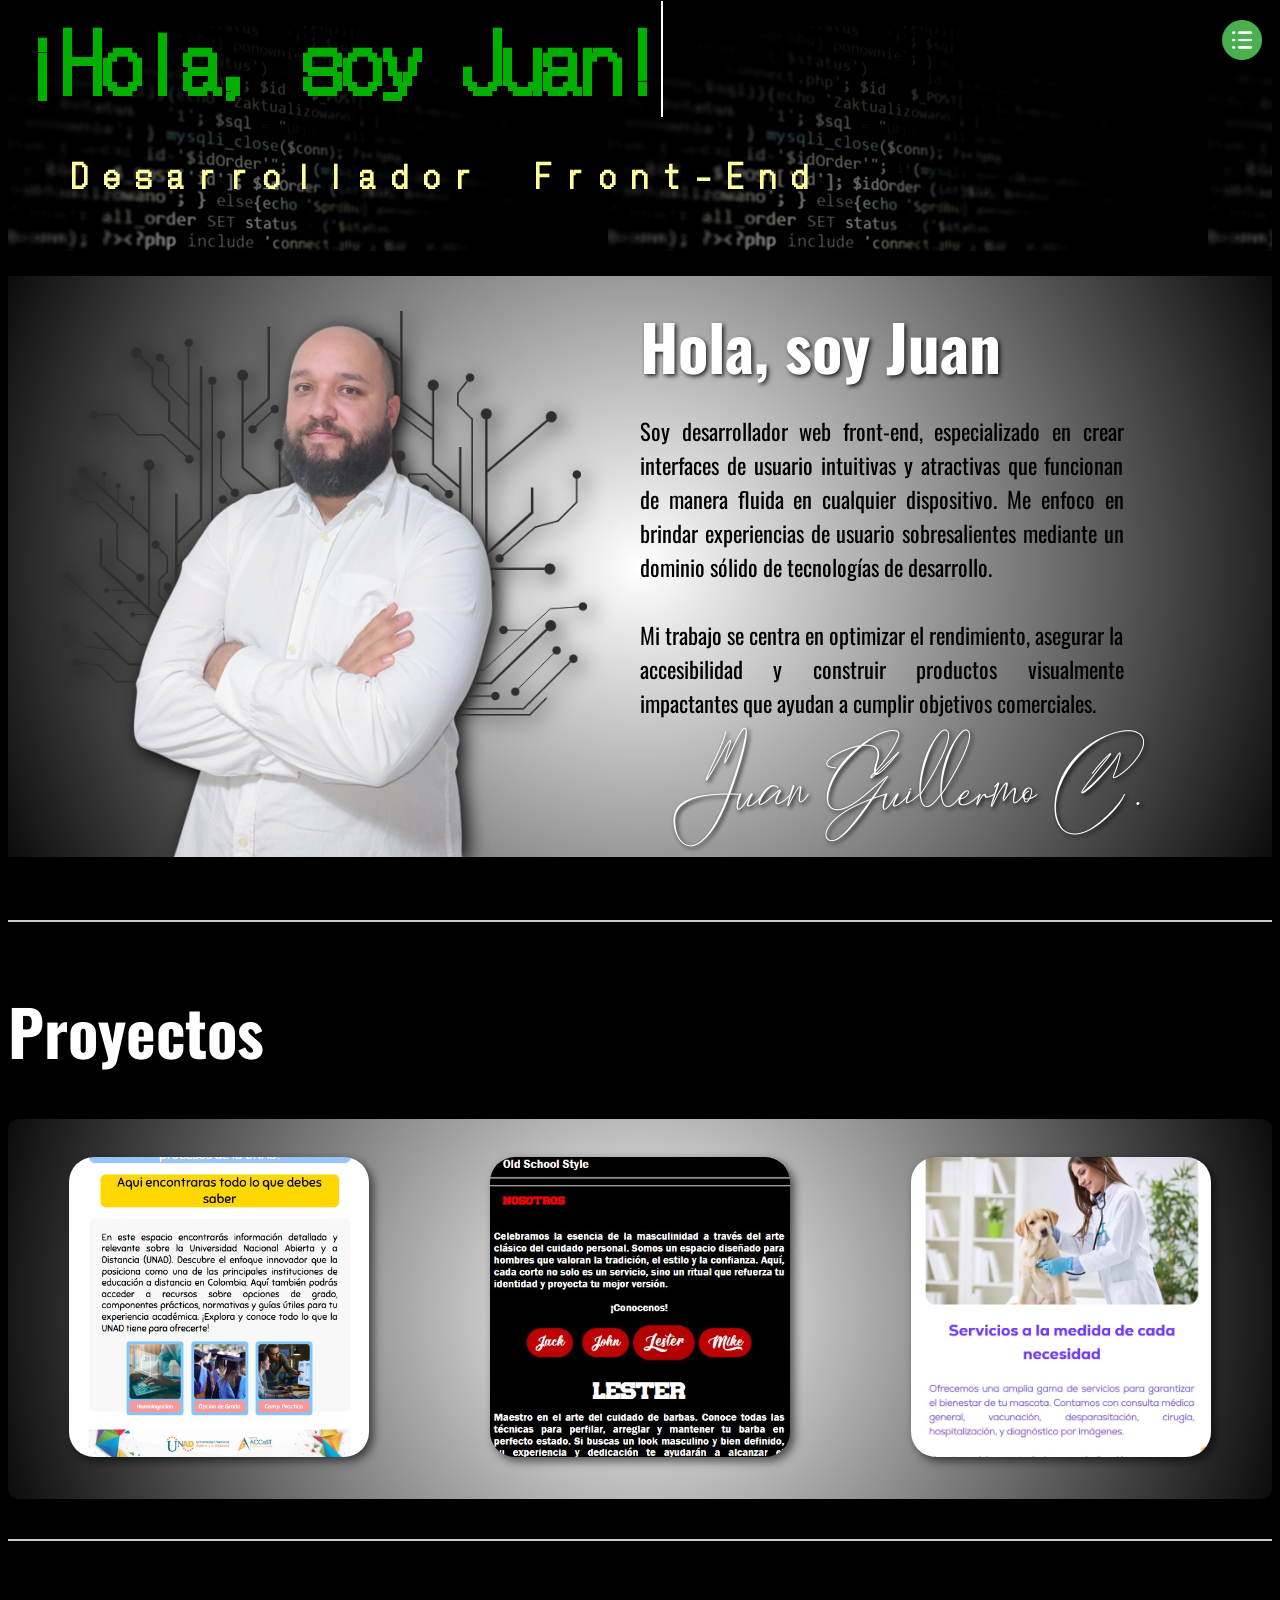
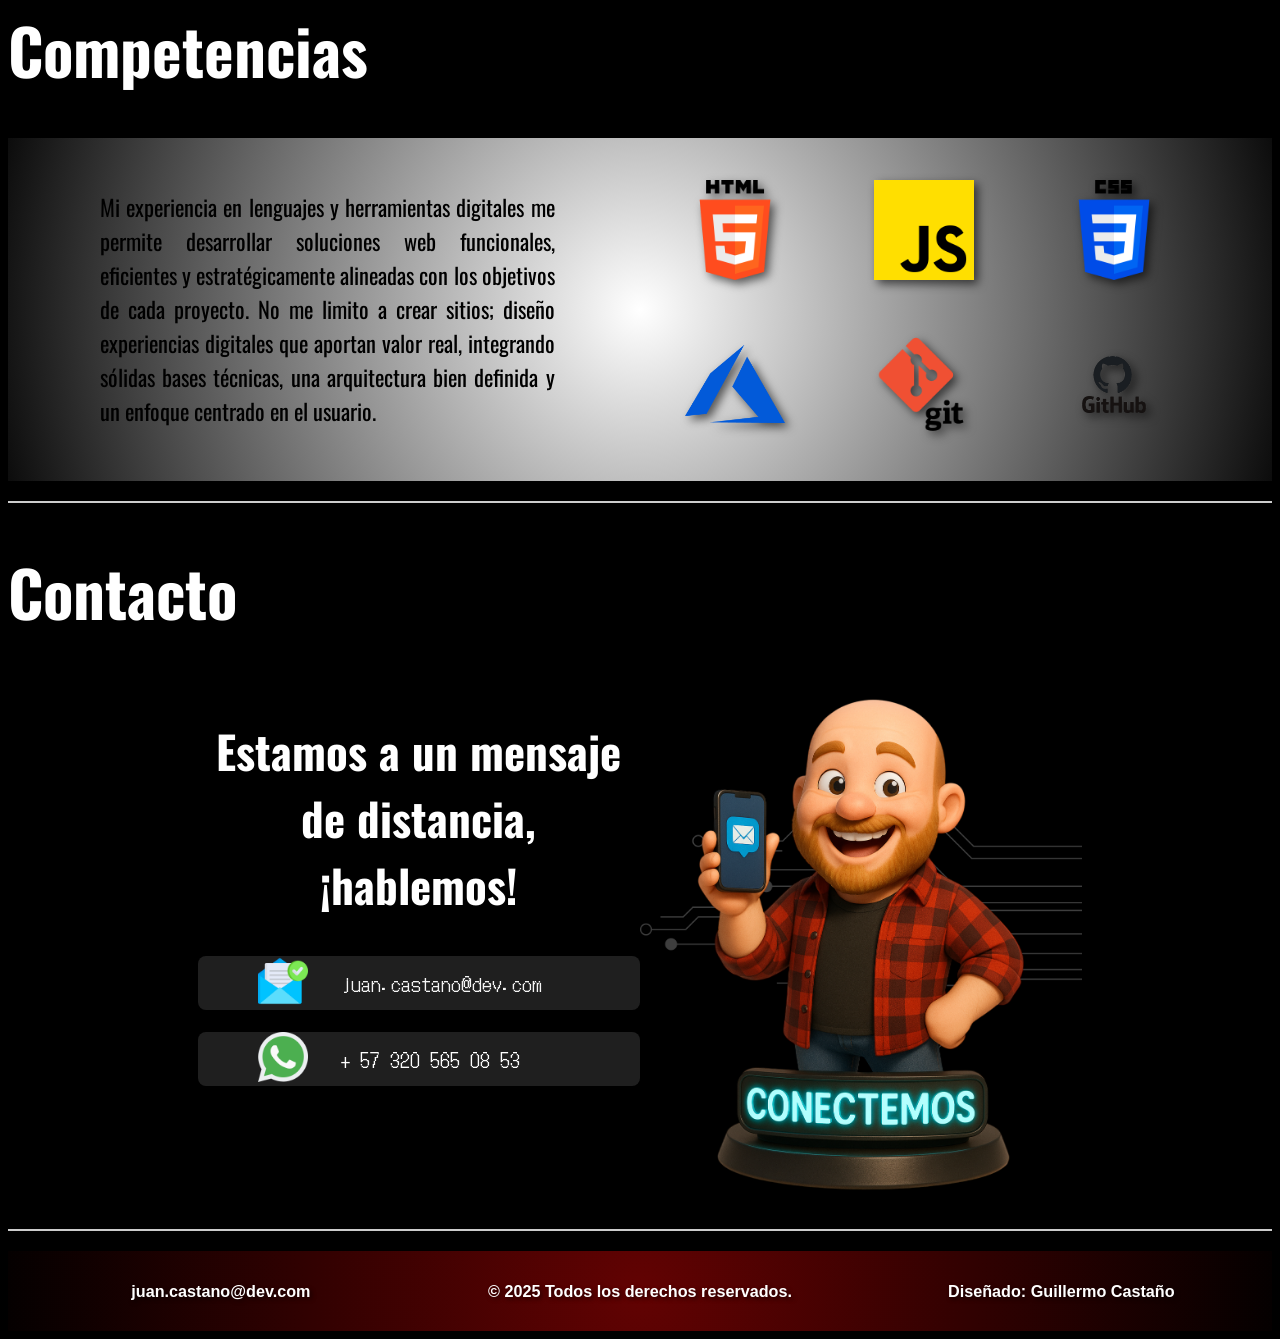
==== index.html @ ba8c8ae6 "actualizacion imagen persona actualizacion formato imagen persona. formato anterior PNG fotmato actu" ====
<!DOCTYPE html>
<html lang="en">

<head>
    <meta charset="UTF-8">
    <meta name="viewport" content="width=device-width, initial-scale=1.0">
    <title>Juan Guillermo Desarrollador Web</title>
    <link rel="stylesheet" href="estilos/style.css">
    
    <style>
        @import url('https://fonts.googleapis.com/css2?family=Capriola&family=DotGothic16&family=DynaPuff:wght@400..700&family=Lexend:wght@100..900&family=Red+Hat+Mono:ital,wght@0,300..700;1,300..700&family=Sniglet:wght@400;800&family=Viga&display=swap');
        </style>
</head>

<body>
    

    <div class="menu-container" id="menu-container" onclick="mostrarOpciones()">
        <button class="menu-button" >
            <div class="icono-boton"></div>
            <div class="titulo-boton">Menu</div>
        </button>

        <div id="opciones" class="opciones">
            <div class="opcion" onclick="movimiento('titulo2')">Inicio</div>
            <div class="opcion" onclick="movimiento('contenedor-proyectos')">Proyectos</div>
            <div class="opcion">+ Proyectos</div>
            <div class="opcion" onclick="movimiento('contenedor-iconos')">Habilidades</div>
            <div class="opcion" onclick="movimiento('figura-accion')">Contacto</div>
        </div>
      </div>
     
    
    <div class="contenedor-banner">
        <div class="contenedor-dynamic">
            <div class="text" id="dynamicText"></div>
        </div>
        <div class="cargo">D e s a r r o l l a d o r&nbsp;&nbsp;&nbsp;&nbsp;F r o n t - E n d</div>
        
    </div>
    

    <div class="contenedor__central">
        <img class="persona" src="assets/persona.webp" alt="">

        

        <div class="contenedor-texto">
            
            <div class="titulo2" id="titulo2">Hola, soy Juan</div>
            <p class="texto">
                Soy desarrollador web front-end, especializado en crear interfaces de usuario intuitivas y atractivas que funcionan de
                manera fluida en cualquier dispositivo. Me enfoco en brindar experiencias de usuario sobresalientes mediante un dominio
                sólido de tecnologías de desarrollo. 
                <br><br>
                Mi trabajo se centra en optimizar el rendimiento, asegurar la accesibilidad 
                y construir productos visualmente impactantes que ayudan a cumplir objetivos comerciales.
            </p>
    
            <div class="firma">
                Juan Guillermo C.
            </div>
        </div>
    </div>

    <hr id="linea-horizontal">


    <div class="contenedor3" id="contenedor3">

        <div class="contenedor-derecha">
            <h1 class="titulo" id="titulo3">Proyectos</h1>

            <div class="contenedor-proyectos" id="contenedor-proyectos">
                <div class="icono-proy">
                    
                    <a href="https://juancho0390.github.io/ServiciosUNAD/paginas/temario.html">
                        <img class="img-proy" src="assets/captura-UNAD.jpg" alt="">
                    </a>
                    
                </div>
        
                <div class="icono-proy">
                    
                    <a href="https://juancho0390.github.io/Barber-Shop/">
                        <img class="img-proy" src="assets/DeerBarber.jpg" alt="">
                    </a>
                    
                </div>

                <div class="icono-proy">
                    
                    <a href="https://juancho0390.github.io/Patitas_Felices/">
                        <img class="img-proy" src="assets/captura-Patitas Felices.jpg" alt="">
                    </a>
                    
                </div>
                
            </div>

        </div>

        <hr id="linea-horizontal">
    </div>


    <h1 class="titulo">Competencias</h1>
    <div class="contenedor-competencias">
        

        <div class="sub-competencias">
            <p class="texto" id="texto">
                Mi experiencia en lenguajes y herramientas digitales 
                me permite desarrollar soluciones web funcionales, eficientes 
                y estratégicamente alineadas con los objetivos de cada proyecto. 
                No me limito a crear sitios; diseño experiencias digitales que 
                aportan valor real, integrando sólidas bases técnicas, una arquitectura 
                bien definida y un enfoque centrado en el usuario.
            </p>

            <div class="contenedor-iconos" id="contenedor-iconos">
                <div class="icono"><img class="img-icon" src="assets/icons/html5.png" alt=""></div>
                <div class="icono"><img class="img-icon" src="assets/icons/js.png" alt=""></div>
                <div class="icono"><img class="img-icon" src="assets/icons/css.png" alt=""></div>
                <div class="icono"><img class="img-icon" src="assets/icons/azure.png" alt=""></div>
                <div class="icono"><img class="img-icon" src="assets/icons/git.png" alt=""></div>
                <div class="icono"><img class="img-icon" src="assets/icons/github.png" alt=""></div>
            </div>
            
        </div>



        

    </div>
    <hr id="linea-horizontal">


    <h1 class="titulo">Contacto</h1>
    <div class="contenedor-contacto">
        <div class="formulario">
            <h2>Estamos a un mensaje de distancia, ¡hablemos!</h2>
            <div class="sub-formulario">
                <div class="item">
                    <div class="info-icon">
                        <img class="icon" src="assets/icons/correo-electronico.png" alt="">
                    </div>
                    <div class="info" onclick="location.href='mailto:correo@ejemplo.com?subject=Estoy%20interesado&body=Hola,%20me%20gustaría%20saber%20más.'">juan.castano@dev.com</div>
                </div>

                <div class="item"><div class="info-icon">
                    <img class="icon" src="assets/icons/whatsapp.png" alt="">
                </div>
                <div class="info">
                    <a style="text-decoration: none; color: white;" onclick="abrirWhatsapp()">+ 57 320 565 08 53</a>
                </div>
            </div>

            </div>
        </div>
        <div class="figura-accion" id="figura-accion">
            <img class="figura" src="assets/action.png" alt="">
        </div>
        



        

    </div>

    <hr id="linea-horizontal">

    <footer class="footer">
        <div class="footer-izq">
            <img class="send-icon" src="assets/icons/paper-plane.png" alt=""> juan.castano@dev.com
        </div>
        <div>© 2025  Todos los derechos reservados.</div>
        <div><a style="text-decoration: none; color: white;" href="https://juancho0390.github.io/Juan-Guillermo-web-design/">Diseñado: Guillermo Castaño</a>
        </div>
        
    </footer>
    
</body>

<script src="js/script.js"></script>
</html>
---- estilos/style.css ----
body {
    background-color: #000000;
    margin-top: 2%;
  }

  html {
    font-size: 16px;
    -webkit-text-size-adjust: 100%;
    -ms-text-size-adjust: 100%;
    -moz-osx-font-smoothing: grayscale;
    -webkit-font-smoothing: antialiased;
  }
  


 
  
  @keyframes moveParticles {
    from { background-position: 0 0; }
    to { background-position: 50px 50px; }
  }


  .img-icon, .img-proy {
    filter: drop-shadow(4px 4px 5px rgba(0, 0, 0, 0.6));
}


  



/*Fuentes*/

@font-face {
    font-family: oswald;
    src: url("../Fonts/Oswald/Oswald-VariableFont_wght.ttf");
}


@font-face {
    font-family: signature;
    src: url("../Fonts/hantoria_signature/HantoriaSignature.otf");
}



.persona {
    filter: drop-shadow(5px 5px 10px rgba(0, 0, 0, 1));
    background-image: url("../assets/circuito.png");
    background-position: center;
    background-size: contain;
    background-repeat: no-repeat;
    padding-right: 10%;
    padding-left: 10%;
    max-width: 400px;
    
}

.contenedor-texto {
    margin-right: 10%;
}

.texto {
    font-size: 2.5vh;
    text-align: justify;
    margin-right: 15%;
    color: black;
    font-family: oswald;
}


.titulo2, h1 {
    color: rgb(255, 255, 255);
    font-weight: 800;
    font-size: 7vh;
    font-family: oswald;
    text-shadow: 2px 2px 4px rgba(0, 0, 0, 0.8);
}

.firma{
    font-family: signature, Arial, Verdana, Tahoma, sans-serif;
    color: rgb(255, 255, 255);
    font-size: 9vh;
    margin-left: 5%;
    text-shadow: 2px 2px 4px rgba(0, 0, 0, 1);
}


.contenedor-banner{
    display: grid;
    grid-template-rows: 1fr 1fr;
    

}

.contenedor__central {
    display: grid;
    grid-template-columns: 1fr 1fr;
    color: white;
    font-family: DotGothic16, 'Gill Sans', 'Gill Sans MT', Calibri, 'Trebuchet MS', sans-serif;
    place-items: center;
    background: radial-gradient(circle, #ffffff, #000000 105%);
    margin: 2% 0 5% 0;

    

    
    
    
}

.text {
    color:  #00af00;
    margin: -50px;
    font-family: DotGothic16, 'Gill Sans', 'Gill Sans MT', Calibri, 'Trebuchet MS', sans-serif;
    font-size: 5rem;
    font-weight: bolder;
    display: inline-block;
    border-right: 2px solid #fff;
    animation: blink 0.7s step-end infinite;
    
    
}

.cargo {
    color: rgb(255, 252, 157);
    font-size: 2.5vw;
    font-family: DotGothic16, 'Gill Sans', 'Gill Sans MT', Calibri, 'Trebuchet MS', sans-serif;
    font-weight: bold;
    height: 100px;


}

.fondo{
    width: 200px;
    height: 200px;
    z-index: 1;
    border-radius: 50%;
    position: absolute;
    bottom: 0;
    left: 0;
    overflow: hidden; 
}





.contenedor:hover{
    transform: scale(1.25);
}



.img-icon {
    width: 100px;
    height: 150px;
    object-fit: scale-down;
}

.img-proy {
    width: 300px;
    height: 300px;
    object-fit: cover;
    transition: 250ms ease-in-out;
    border-radius: 25px;
}

.img-proy:hover {
    transform: scale(1.1);
    cursor: pointer;
    box-shadow: 0px 4px 80px rgb(0, 0, 0);
    
}


.contenedor3 {
    display: grid;
    grid-template-rows: 1fr;
    gap: 20px;
    
}

.contenedor-competencias {
    background: radial-gradient(circle, #ffffff, #000000 105%);
    padding-left: 5%;
    padding-right: 5%;
}

.contenedor-proyectos  {
    display: grid;
    grid-template-columns: 1fr 1fr 1fr;
    align-items: center;
    text-align: center; 
    background: radial-gradient(circle, #ffffff, #000000 105%);
    border-radius: 10px;
    height: auto;
    padding: 3% 0 3% 0;

}

.contenedor-contacto {
    display: grid;
    grid-template-columns: 1fr 1fr;
    padding-left: 15%;
    padding-right: 15%;
}

.figura {
    max-width: 350px;
}

h2 {
    color: rgb(255, 255, 255);
    font-weight: 800;
    font-size: 5vh;
    font-family: oswald;
    text-shadow: 2px 2px 4px rgba(0, 0, 0, 0.8);
}

.info-icon {
    text-align: right;
}



.item {
    display: grid;
    grid-template-columns: 1fr 3fr;
    margin-top: 5%;
    margin-bottom: 5%;
    color: #fff;
    background: linear-gradient(to right, #fd0000a9 50%, #1f1f1f 50%);
    background-size: 200% 100%;
    background-position: right bottom;
    border: none;
    cursor: pointer;
    transition: all 0.4s ease;
    border-radius: 8px;
  }
  
  .item:hover {
    background-position: left bottom;
    color: #fff;
}

.formulario {
    text-align: center;
    justify-content: center;
}



.icon{
    width: 50px;
    height: 50px;
}

.info{
    color: whitesmoke;
    align-content: center;
    text-align: left;
    margin-left: 10%;
    font-family: DotGothic16, 'Gill Sans', 'Gill Sans MT', Calibri, 'Trebuchet MS', sans-serif;
    font-size: 1.5vw;

}

.figura-accion {
    text-align: center;
    background-image: url("/assets/circuito2.png");
    background-position: center;
    background-size: contain;
    background-repeat: no-repeat;
}

#texto{
    justify-content: center;
    text-align: justify;
    align-items: center;
    align-content: center;
    margin-left: 5%;
}

.contenedor-iconos {
    display: grid;
    grid-template-columns: 1fr 1fr 1fr;
    align-items: center;
    text-align: center; 
    /*background: radial-gradient(circle, #ffffff, #000000 105%);*/
    border-radius: 10px;
    height: auto;
    padding: 3% 0 3% 0;

}

.contenedor-banner{
    background: linear-gradient(rgba(0, 0, 0, 0.9), rgba(0, 0, 0, 0.5)), url('../assets/banner-programacion.jpg');
    background-blend-mode:darken;
    padding:  2% 0 0 5%;
}

#linea-horizontal{
    border: none;
    height: 2px;
    background-color: #ccc;
    margin: 20px 0;
}

.footer {
    width: 100%;
    background: radial-gradient(circle, #620202, #000000 105%);
    height: 80px;
    color: white;
    mix-blend-mode: difference;
    text-shadow: 2px 2px 4px rgba(0,0,0,0.6);
    bottom: 0;
    left: 0;
    display: grid;
    grid-template-columns: 1fr 1fr 1fr;
    place-items: center;
    font-size: 1.8vh;
    font-family:'Lucida Sans', 'Lucida Sans Regular', 'Lucida Grande', 'Lucida Sans Unicode', Geneva, Verdana, sans-serif;
    font-weight: bold;
    text-align: center;
}








/*SECCION PARA MENU FLOTANTE */

 /* Contenedor del menú */
 .menu-container {
    width: 40px;
    position: fixed;
    top: 20px;
    right: 20px;
    z-index: 1000;
    transition: 300ms ease-in-out;
    cursor: pointer;
    
  }

  .menu-container:hover{
    width: 140px;
    height: auto;
    border-radius: 15px;
    background-color: #3fb54c;
  }

  /* Botón del menú */
  .menu-button {
    display: grid;
    grid-template-columns: 1fr 1fr;
    place-items: center;
    padding: 0 5% 0 5%;
    border: none;
    border-radius: 50%;
    cursor: pointer;
    width: 40px;
    height: auto;
    background: none;
    transition: 300ms ease-in-out;
  }

  .opcion{
    display: none;
    background-color: #3fb54c;
    padding: 10%;
    cursor: pointer;
    color: white;
    font-family:'Lucida Sans', 'Lucida Sans Regular', 'Lucida Grande', 'Lucida Sans Unicode', Geneva, Verdana, sans-serif;
    transition: 200ms ease-in-out;
    border-radius: 15px;
  }

  .opcion:hover{
    background-color: #ffffff;
    color: #000000;
    
  }


  .menu-container:hover .titulo-boton{
    opacity: 1;
    visibility: visible;
    transition: opacity 0.5s ease 100ms, visibility 0s linear 0s;
  }

  .menu-container:hover .opcion{
    display: block;
  }

  .icono-boton{
     background-image: url("../assets/icons/menu-principal.png");
     background-position: center;
     background-size: contain;
     background-repeat: no-repeat;
     width: 40px;
     height: 40px;
     border: none;
  }

  .titulo-boton{
    opacity: 0;
    visibility: hidden;
    transition: 300ms;
    color: white;
    font-size: large;
    font-family:'Lucida Sans', 'Lucida Sans Regular', 'Lucida Grande', 'Lucida Sans Unicode', Geneva, Verdana, sans-serif;
    margin-right: 25%;
    margin-left: 50%;
  }

  .opciones {
    display: none;
    margin-top: 10px;
    padding: 10px;
    background-color: #3fb54c;
    border-radius: 8px;
  }


  .opciones.show {
    display: block;
  }

  .sub-competencias{
    display: grid;
    grid-template-columns: 1fr 1fr; 
}



/*SECCION PARA MEDIAS QUERIES*/

@media (max-width: 768px){
    .contenedor__central {
        display: flex;
        flex-direction: column;
        justify-items: center;
        margin: 0;
        

    }

    .text {
        font-size: 6vw;
        text-align: center;
    }

    .cargo {
        text-align: center;
    }

    .contenedor2 {
        display: flex;
        width: auto;
        text-align: center;
        justify-content: center;
        justify-items: center;
        align-items: center;
        align-content: center;
    }

    .contenedor3 {
        display: flex;
        flex-direction: column;
    }

    

    .contenedor-derecha {
        height: auto;
    }

    .contenedor-iconos {
        height: auto;
        /* background: linear-gradient(-45deg, #ff0008, #4dff0063); */
        box-shadow: 5px 5px 15px rgba(255, 255, 255, 0.8);
    }

    .contenedor-proyectos {
        height: 100%;
        padding: 5%;
        /* background: linear-gradient(45deg, #000000, #40ff00); */
        box-shadow: 5px 5px 15px rgba(255, 255, 255, 0.8);
    }

    body {
        margin: 10% 0 10% 0;
    }

    .contenedor-dynamic {
        align-items: center;
        align-content: center;
        justify-content: center;
        justify-items: center;
        text-align: center;
    }

    .texto {
        font-size: 2.5vw;
    }
}













.temblor {
    animation: shake 0.5s;
  }

  @keyframes shake {
    0%      { transform: rotate(15deg) }
    25%     { transform: rotate(-15deg); }
    50%     { transform: rotate(15deg) }
    75%     { transform: rotate(-15deg); }
    100%    { transform: rotate(15deg) }
  }

 /* @keyframes shake {
    0% { transform: translate(0px, 0px); }
    25% { transform: translate(2px, 0px); }
    50% { transform: translate(-2px, 0px); }
    75% { transform: translate(2px, 0px); }
    100% { transform: translate(0px, 0px); }
  }*/
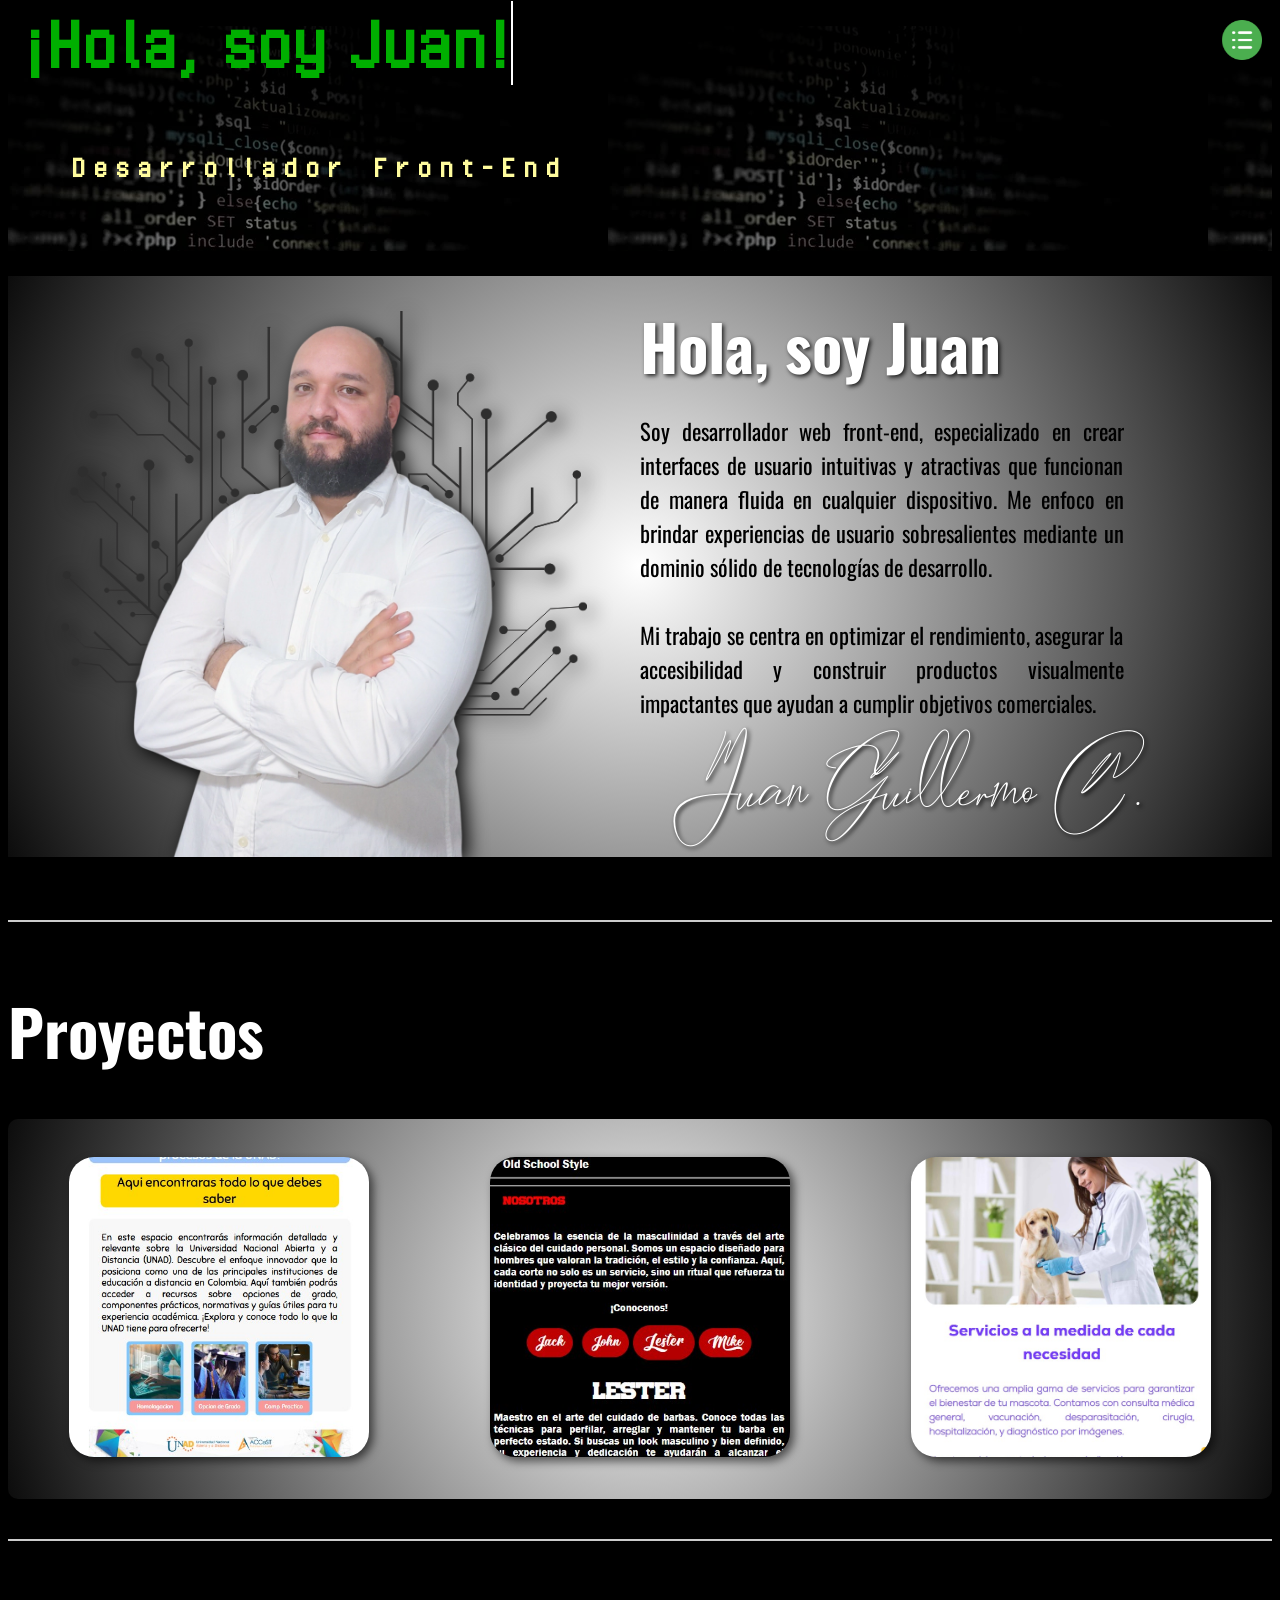
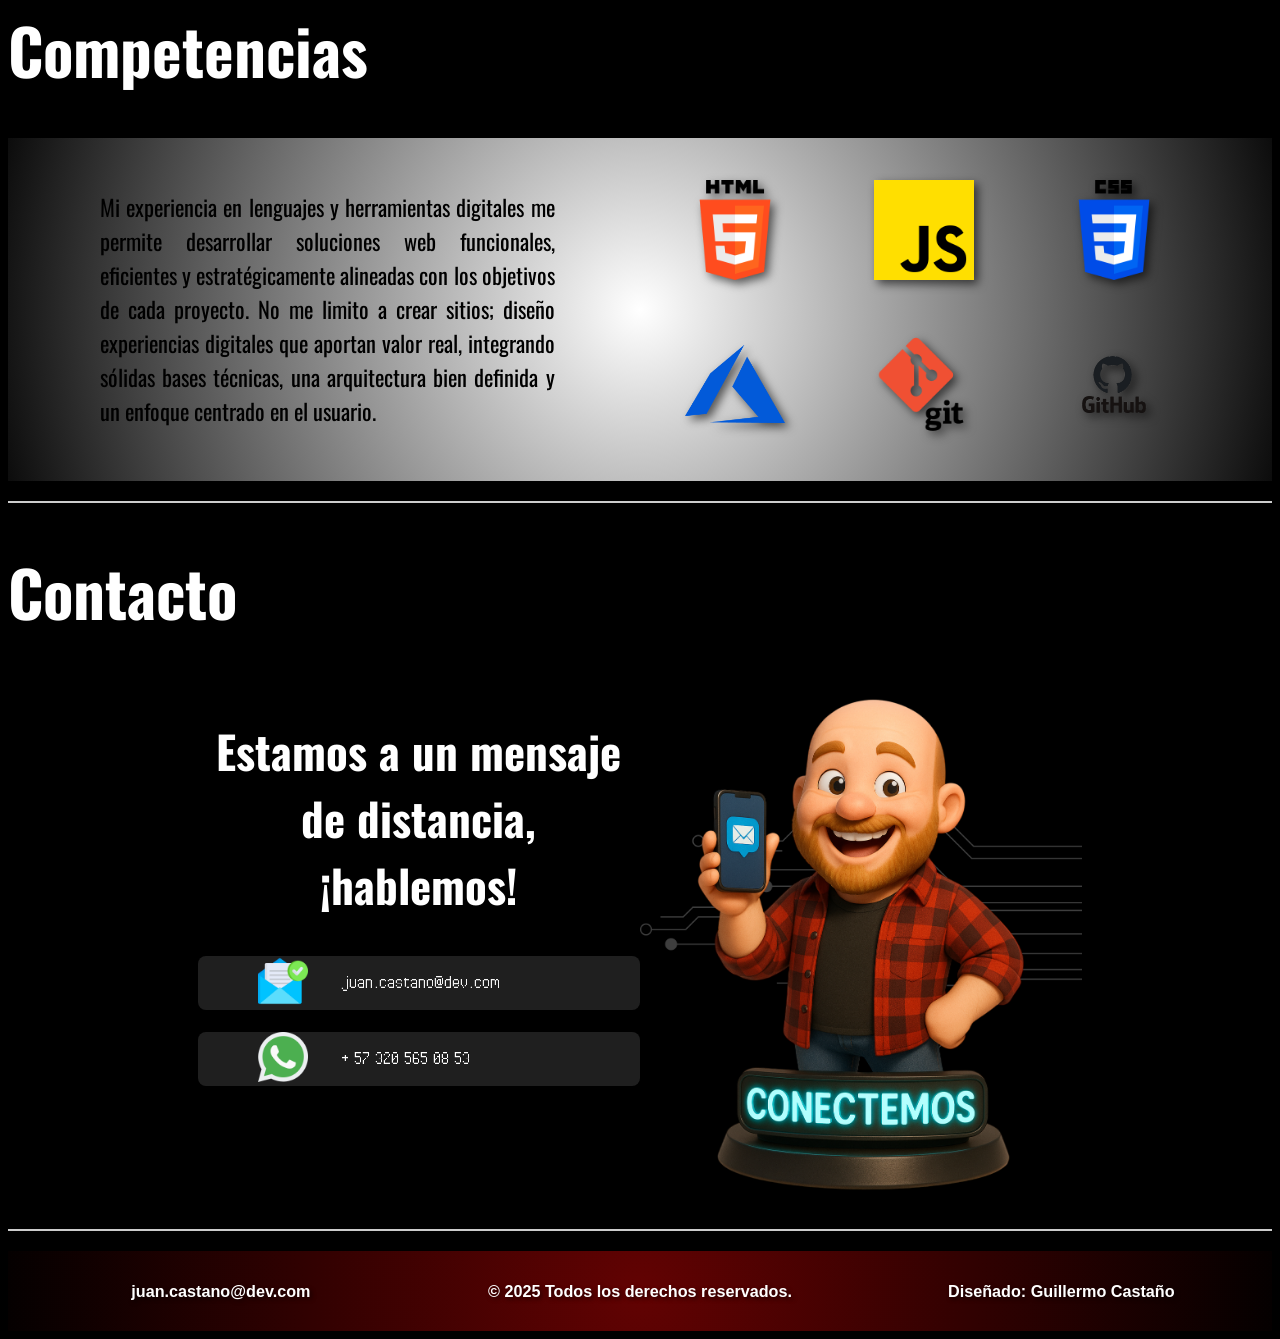
==== commit cc3c024d: "modificacion fuente" ====
--- a/index.html
+++ b/index.html
@@ -7,9 +7,6 @@
     <title>Juan Guillermo Desarrollador Web</title>
     <link rel="stylesheet" href="estilos/style.css">
     
-    <style>
-        @import url('https://fonts.googleapis.com/css2?family=Capriola&family=DotGothic16&family=DynaPuff:wght@400..700&family=Lexend:wght@100..900&family=Red+Hat+Mono:ital,wght@0,300..700;1,300..700&family=Sniglet:wght@400;800&family=Viga&display=swap');
-        </style>
 </head>
 
 <body>
--- a/estilos/style.css
+++ b/estilos/style.css
@@ -43,6 +43,11 @@
 @font-face {
     font-family: signature;
     src: url("../Fonts/hantoria_signature/HantoriaSignature.otf");
+}
+
+@font-face {
+    font-family: dev;
+    src: url("../Fonts/pixel_operator/PixelOperator.ttf");
 }
 
 
@@ -100,7 +105,7 @@
     display: grid;
     grid-template-columns: 1fr 1fr;
     color: white;
-    font-family: DotGothic16, 'Gill Sans', 'Gill Sans MT', Calibri, 'Trebuchet MS', sans-serif;
+    font-family: dev, 'Gill Sans', 'Gill Sans MT', Calibri, 'Trebuchet MS', sans-serif;
     place-items: center;
     background: radial-gradient(circle, #ffffff, #000000 105%);
     margin: 2% 0 5% 0;
@@ -115,7 +120,7 @@
 .text {
     color:  #00af00;
     margin: -50px;
-    font-family: DotGothic16, 'Gill Sans', 'Gill Sans MT', Calibri, 'Trebuchet MS', sans-serif;
+    font-family: dev, 'Gill Sans', 'Gill Sans MT', Calibri, 'Trebuchet MS', sans-serif;
     font-size: 5rem;
     font-weight: bolder;
     display: inline-block;
@@ -128,7 +133,7 @@
 .cargo {
     color: rgb(255, 252, 157);
     font-size: 2.5vw;
-    font-family: DotGothic16, 'Gill Sans', 'Gill Sans MT', Calibri, 'Trebuchet MS', sans-serif;
+    font-family: dev, 'Gill Sans', 'Gill Sans MT', Calibri, 'Trebuchet MS', sans-serif;
     font-weight: bold;
     height: 100px;
 
@@ -265,7 +270,7 @@
     align-content: center;
     text-align: left;
     margin-left: 10%;
-    font-family: DotGothic16, 'Gill Sans', 'Gill Sans MT', Calibri, 'Trebuchet MS', sans-serif;
+    font-family: dev, 'Gill Sans', 'Gill Sans MT', Calibri, 'Trebuchet MS', sans-serif;
     font-size: 1.5vw;
 
 }
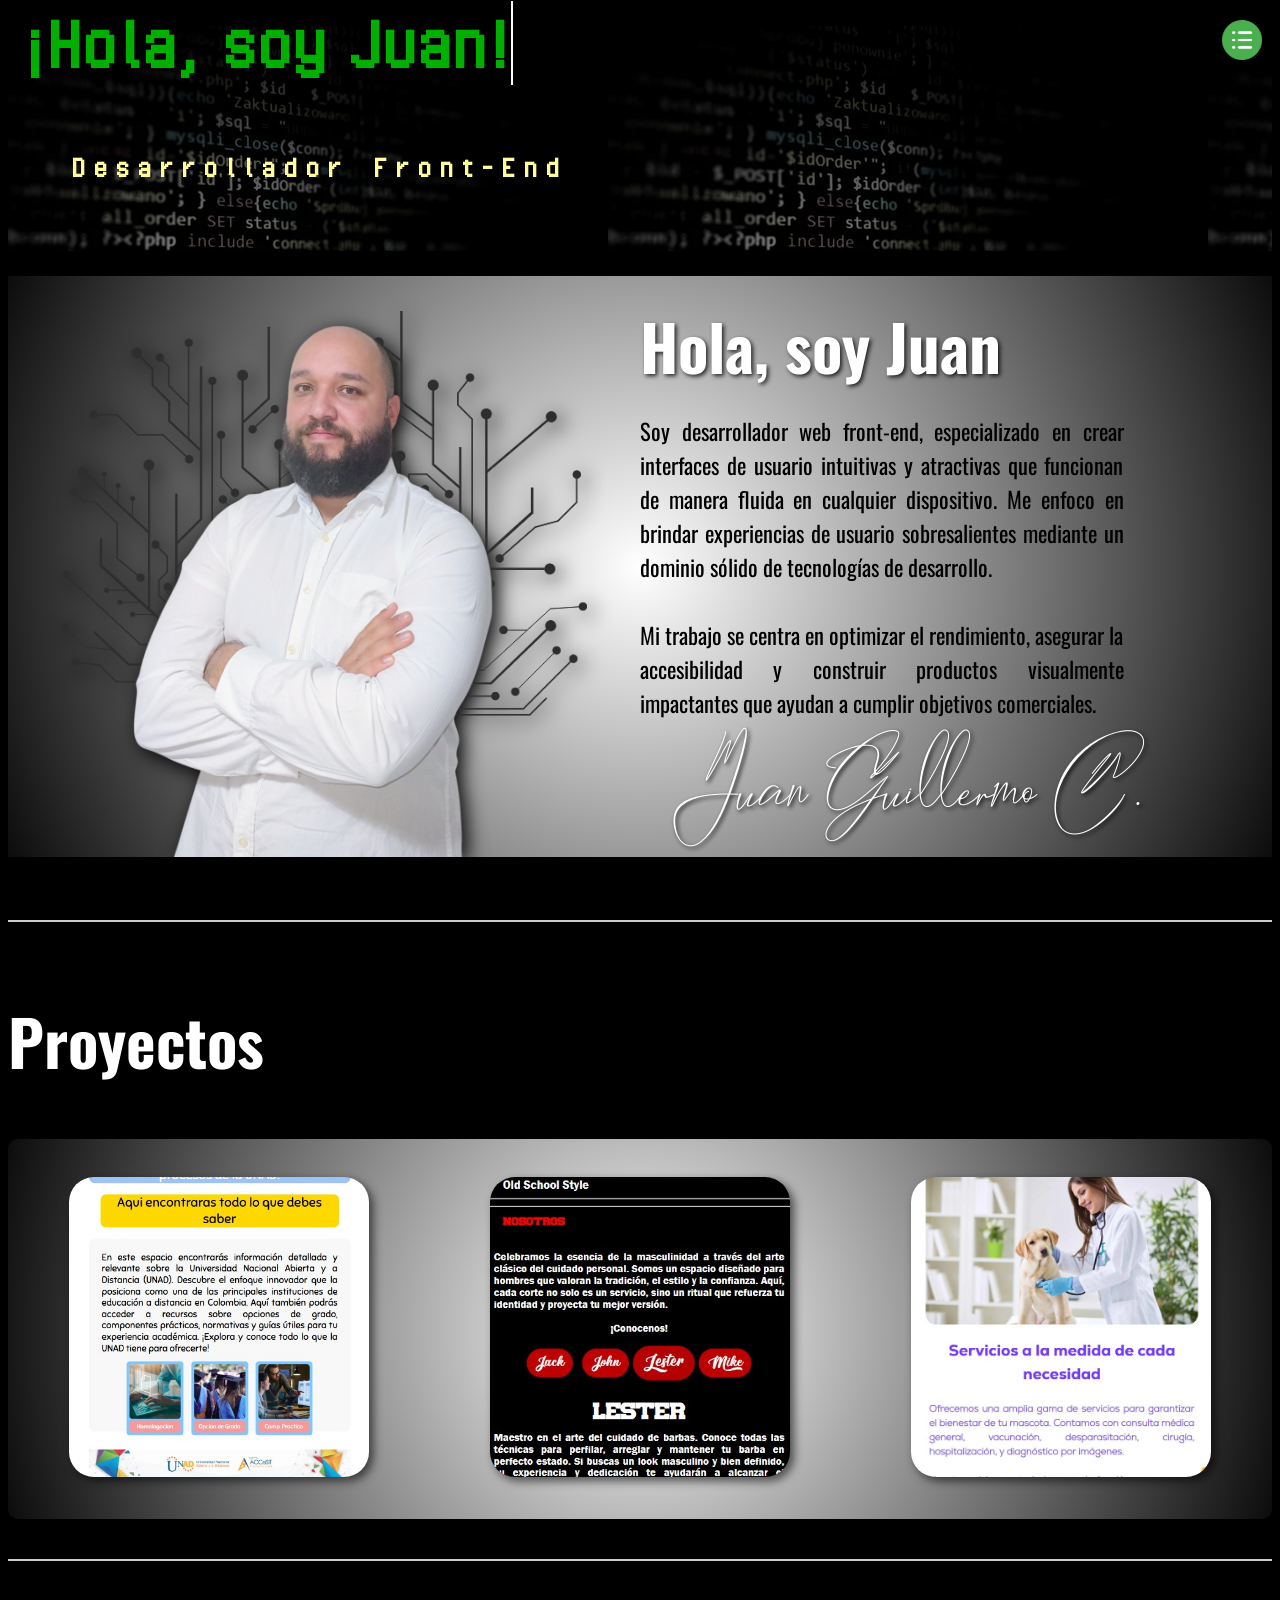
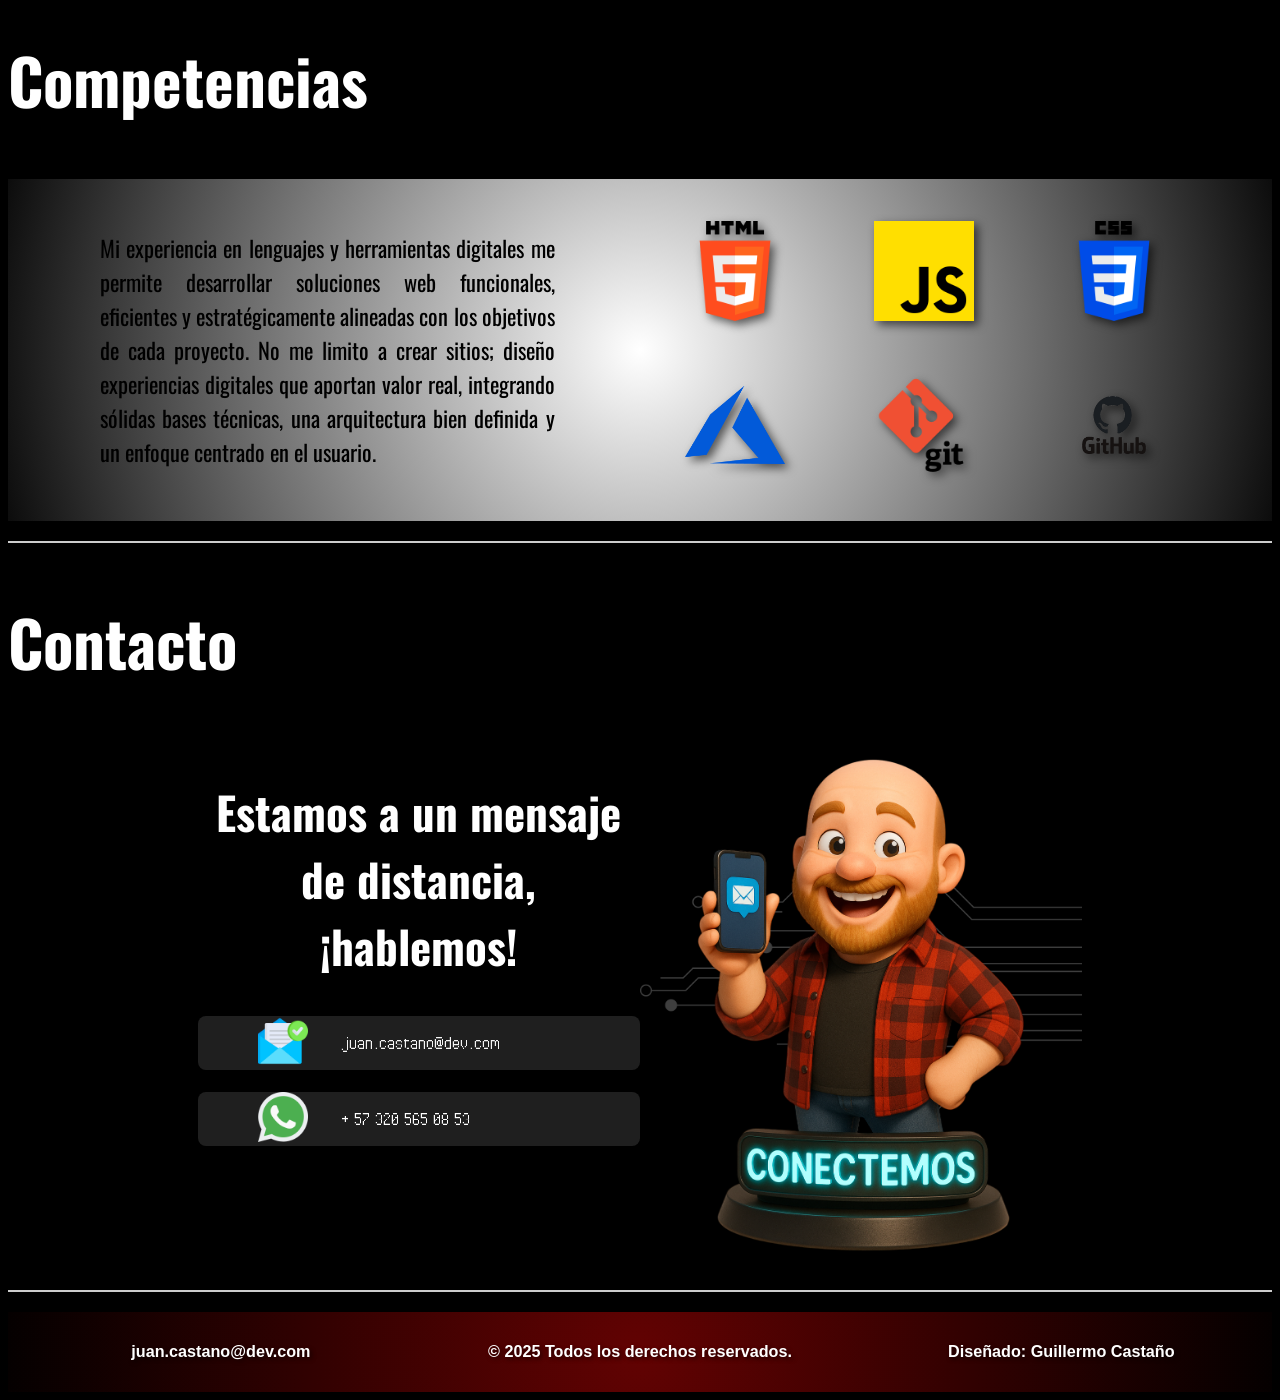
==== commit 1a491ad3: "ensayo aplicacion queries" ====
--- a/index.html
+++ b/index.html
@@ -3,105 +3,112 @@
 
 <head>
     <meta charset="UTF-8">
+    <meta name="description" content="Portafolio de desarrollo web con diseño optimizado, velocidad, usabilidad y enfoque en negocios. Soluciones digitales que generan resultados reales.">
     <meta name="viewport" content="width=device-width, initial-scale=1.0">
     <title>Juan Guillermo Desarrollador Web</title>
     <link rel="stylesheet" href="estilos/style.css">
+    <link rel="stylesheet" href="estilos/responsive.css">
+
     
 </head>
 
 <body>
     
 
-    <div class="menu-container" id="menu-container" onclick="mostrarOpciones()">
-        <button class="menu-button" >
-            <div class="icono-boton"></div>
-            <div class="titulo-boton">Menu</div>
-        </button>
-
-        <div id="opciones" class="opciones">
-            <div class="opcion" onclick="movimiento('titulo2')">Inicio</div>
-            <div class="opcion" onclick="movimiento('contenedor-proyectos')">Proyectos</div>
-            <div class="opcion">+ Proyectos</div>
-            <div class="opcion" onclick="movimiento('contenedor-iconos')">Habilidades</div>
-            <div class="opcion" onclick="movimiento('figura-accion')">Contacto</div>
-        </div>
-      </div>
+    <section class="seccion-boton-flotante">
+        <div class="menu-container" id="menu-container" onclick="mostrarOpciones()">
+            <button class="menu-button" >
+                <div class="icono-boton"></div>
+                <div class="titulo-boton">Menu</div>
+            </button>
+    
+            <div id="opciones" class="opciones">
+                <div class="opcion" onclick="movimiento('titulo2')">Inicio</div>
+                <div class="opcion" onclick="movimiento('contenedor-proyectos')">Proyectos</div>
+                <div class="opcion">+ Proyectos</div>
+                <div class="opcion" onclick="movimiento('contenedor-iconos')">Habilidades</div>
+                <div class="opcion" onclick="movimiento('figura-accion')">Contacto</div>
+            </div>
+          </div>
+    </section>
      
     
-    <div class="contenedor-banner">
-        <div class="contenedor-dynamic">
-            <div class="text" id="dynamicText"></div>
+    <section class="seccion-banner">
+        <div class="contenedor-banner">
+            <div class="contenedor-dynamic">
+                <div class="text" id="dynamicText"></div>
+            </div>
+            <div class="cargo">D e s a r r o l l a d o r&nbsp;&nbsp;&nbsp;&nbsp;F r o n t - E n d</div>
+            
         </div>
-        <div class="cargo">D e s a r r o l l a d o r&nbsp;&nbsp;&nbsp;&nbsp;F r o n t - E n d</div>
+    </section>
+    
+    <section class="seccion2">
+        <div class="contenedor__central">
+            <img class="persona" src="assets/persona.webp" alt="">
+
+            <div class="contenedor-texto">
+                
+                <div class="titulo2" id="titulo2">Hola, soy Juan</div>
+                <p class="texto">
+                    Soy desarrollador web front-end, especializado en crear interfaces de usuario intuitivas y atractivas que funcionan de
+                    manera fluida en cualquier dispositivo. Me enfoco en brindar experiencias de usuario sobresalientes mediante un dominio
+                    sólido de tecnologías de desarrollo. 
+                    <br><br>
+                    Mi trabajo se centra en optimizar el rendimiento, asegurar la accesibilidad 
+                    y construir productos visualmente impactantes que ayudan a cumplir objetivos comerciales.
+                </p>
         
-    </div>
-    
-
-    <div class="contenedor__central">
-        <img class="persona" src="assets/persona.webp" alt="">
-
-        
-
-        <div class="contenedor-texto">
-            
-            <div class="titulo2" id="titulo2">Hola, soy Juan</div>
-            <p class="texto">
-                Soy desarrollador web front-end, especializado en crear interfaces de usuario intuitivas y atractivas que funcionan de
-                manera fluida en cualquier dispositivo. Me enfoco en brindar experiencias de usuario sobresalientes mediante un dominio
-                sólido de tecnologías de desarrollo. 
-                <br><br>
-                Mi trabajo se centra en optimizar el rendimiento, asegurar la accesibilidad 
-                y construir productos visualmente impactantes que ayudan a cumplir objetivos comerciales.
-            </p>
-    
-            <div class="firma">
-                Juan Guillermo C.
+                <div class="firma">
+                    Juan Guillermo C.
+                </div>
             </div>
-        </div>
-    </div>
-
-    <hr id="linea-horizontal">
-
-
-    <div class="contenedor3" id="contenedor3">
-
-        <div class="contenedor-derecha">
-            <h1 class="titulo" id="titulo3">Proyectos</h1>
-
-            <div class="contenedor-proyectos" id="contenedor-proyectos">
-                <div class="icono-proy">
-                    
-                    <a href="https://juancho0390.github.io/ServiciosUNAD/paginas/temario.html">
-                        <img class="img-proy" src="assets/captura-UNAD.jpg" alt="">
-                    </a>
-                    
-                </div>
-        
-                <div class="icono-proy">
-                    
-                    <a href="https://juancho0390.github.io/Barber-Shop/">
-                        <img class="img-proy" src="assets/DeerBarber.jpg" alt="">
-                    </a>
-                    
-                </div>
-
-                <div class="icono-proy">
-                    
-                    <a href="https://juancho0390.github.io/Patitas_Felices/">
-                        <img class="img-proy" src="assets/captura-Patitas Felices.jpg" alt="">
-                    </a>
-                    
-                </div>
-                
-            </div>
-
         </div>
 
         <hr id="linea-horizontal">
-    </div>
+    </section>
 
+    <section class="seccion3">
+        <div class="contenedor3" id="contenedor3">
 
-    <h1 class="titulo">Competencias</h1>
+            <div class="contenedor-derecha">
+                <h1 class="titulo" id="titulo3">Proyectos</h1>
+    
+                <div class="contenedor-proyectos" id="contenedor-proyectos">
+                    <div class="icono-proy">
+                        
+                        <a href="https://juancho0390.github.io/ServiciosUNAD/paginas/temario.html">
+                            <img class="img-proy" src="assets/captura-UNAD.jpg" alt="">
+                        </a>
+                        
+                    </div>
+            
+                    <div class="icono-proy">
+                        
+                        <a href="https://juancho0390.github.io/Barber-Shop/">
+                            <img class="img-proy" src="assets/DeerBarber.jpg" alt="">
+                        </a>
+                        
+                    </div>
+    
+                    <div class="icono-proy">
+                        
+                        <a href="https://juancho0390.github.io/Patitas_Felices/">
+                            <img class="img-proy" src="assets/captura-Patitas Felices.jpg" alt="">
+                        </a>
+                        
+                    </div>
+                    
+                </div>
+    
+            </div>
+    
+            <hr id="linea-horizontal">
+        </div>
+    </section>
+
+    <section class="seccion4">
+        <h1 class="titulo">Competencias</h1>
     <div class="contenedor-competencias">
         
 
@@ -131,10 +138,13 @@
         
 
     </div>
+
     <hr id="linea-horizontal">
 
+    </section>
 
-    <h1 class="titulo">Contacto</h1>
+    <section class="seccion5">
+        <h1 class="titulo">Contacto</h1>
     <div class="contenedor-contacto">
         <div class="formulario">
             <h2>Estamos a un mensaje de distancia, ¡hablemos!</h2>
@@ -159,25 +169,21 @@
         <div class="figura-accion" id="figura-accion">
             <img class="figura" src="assets/action.png" alt="">
         </div>
-        
+    </div>
+    <hr id="linea-horizontal">
+    </section>
 
-
-
-        
-
-    </div>
-
-    <hr id="linea-horizontal">
-
-    <footer class="footer">
-        <div class="footer-izq">
-            <img class="send-icon" src="assets/icons/paper-plane.png" alt=""> juan.castano@dev.com
-        </div>
-        <div>© 2025  Todos los derechos reservados.</div>
-        <div><a style="text-decoration: none; color: white;" href="https://juancho0390.github.io/Juan-Guillermo-web-design/">Diseñado: Guillermo Castaño</a>
-        </div>
-        
-    </footer>
+    <section class="seccion6">
+        <footer class="footer">
+            <div class="footer-izq">
+                <img class="send-icon" src="" alt=""> juan.castano@dev.com
+            </div>
+            <div>© 2025  Todos los derechos reservados.</div>
+            <div><a style="text-decoration: none; color: white;" href="https://juancho0390.github.io/Juan-Guillermo-web-design/">Diseñado: Guillermo Castaño</a>
+            </div>
+            
+        </footer>
+    </section>
     
 </body>
 
--- a/estilos/style.css
+++ b/estilos/style.css
@@ -445,91 +445,6 @@
 }
 
 
-
-/*SECCION PARA MEDIAS QUERIES*/
-
-@media (max-width: 768px){
-    .contenedor__central {
-        display: flex;
-        flex-direction: column;
-        justify-items: center;
-        margin: 0;
-        
-
-    }
-
-    .text {
-        font-size: 6vw;
-        text-align: center;
-    }
-
-    .cargo {
-        text-align: center;
-    }
-
-    .contenedor2 {
-        display: flex;
-        width: auto;
-        text-align: center;
-        justify-content: center;
-        justify-items: center;
-        align-items: center;
-        align-content: center;
-    }
-
-    .contenedor3 {
-        display: flex;
-        flex-direction: column;
-    }
-
-    
-
-    .contenedor-derecha {
-        height: auto;
-    }
-
-    .contenedor-iconos {
-        height: auto;
-        /* background: linear-gradient(-45deg, #ff0008, #4dff0063); */
-        box-shadow: 5px 5px 15px rgba(255, 255, 255, 0.8);
-    }
-
-    .contenedor-proyectos {
-        height: 100%;
-        padding: 5%;
-        /* background: linear-gradient(45deg, #000000, #40ff00); */
-        box-shadow: 5px 5px 15px rgba(255, 255, 255, 0.8);
-    }
-
-    body {
-        margin: 10% 0 10% 0;
-    }
-
-    .contenedor-dynamic {
-        align-items: center;
-        align-content: center;
-        justify-content: center;
-        justify-items: center;
-        text-align: center;
-    }
-
-    .texto {
-        font-size: 2.5vw;
-    }
-}
-
-
-
-
-
-
-
-
-
-
-
-
-
 .temblor {
     animation: shake 0.5s;
   }
@@ -540,12 +455,4 @@
     50%     { transform: rotate(15deg) }
     75%     { transform: rotate(-15deg); }
     100%    { transform: rotate(15deg) }
-  }
-
- /* @keyframes shake {
-    0% { transform: translate(0px, 0px); }
-    25% { transform: translate(2px, 0px); }
-    50% { transform: translate(-2px, 0px); }
-    75% { transform: translate(2px, 0px); }
-    100% { transform: translate(0px, 0px); }
-  }*/+  }
--- a/estilos/responsive.css
+++ b/estilos/responsive.css
@@ -0,0 +1,57 @@
+@media (max-width: 480px) {
+
+    .seccion-boton-flotante {
+        display: none;
+    }
+
+    body {
+        padding: 5% 0 0 0;
+    }
+
+    .seccion3, .seccion4, .seccion5, .seccion6 {
+        display: none;
+    }
+
+    
+
+    .contenedor-banner {
+        max-height: 100px;
+    }
+
+    #dynamicText {
+        font-size: 5vh;
+        padding-left: 8%;
+    }
+
+    .cargo {
+        align-content: center;
+        max-height: 4vh;
+    }
+
+    .contenedor__central {
+        display: grid;
+        grid-template-columns: 1fr;
+    }
+
+    .persona {
+        border-radius: 50%;
+        max-width: 25vh;
+    }
+
+    .contenedor-texto {
+        margin: 0;
+        text-align: center;
+    }
+
+    .texto {
+        margin-left: 5%;
+        margin-right: 5%;
+        font-size: 2vh;
+    }
+
+    .firma {
+        font-size: 6vh;
+    }
+
+    
+}
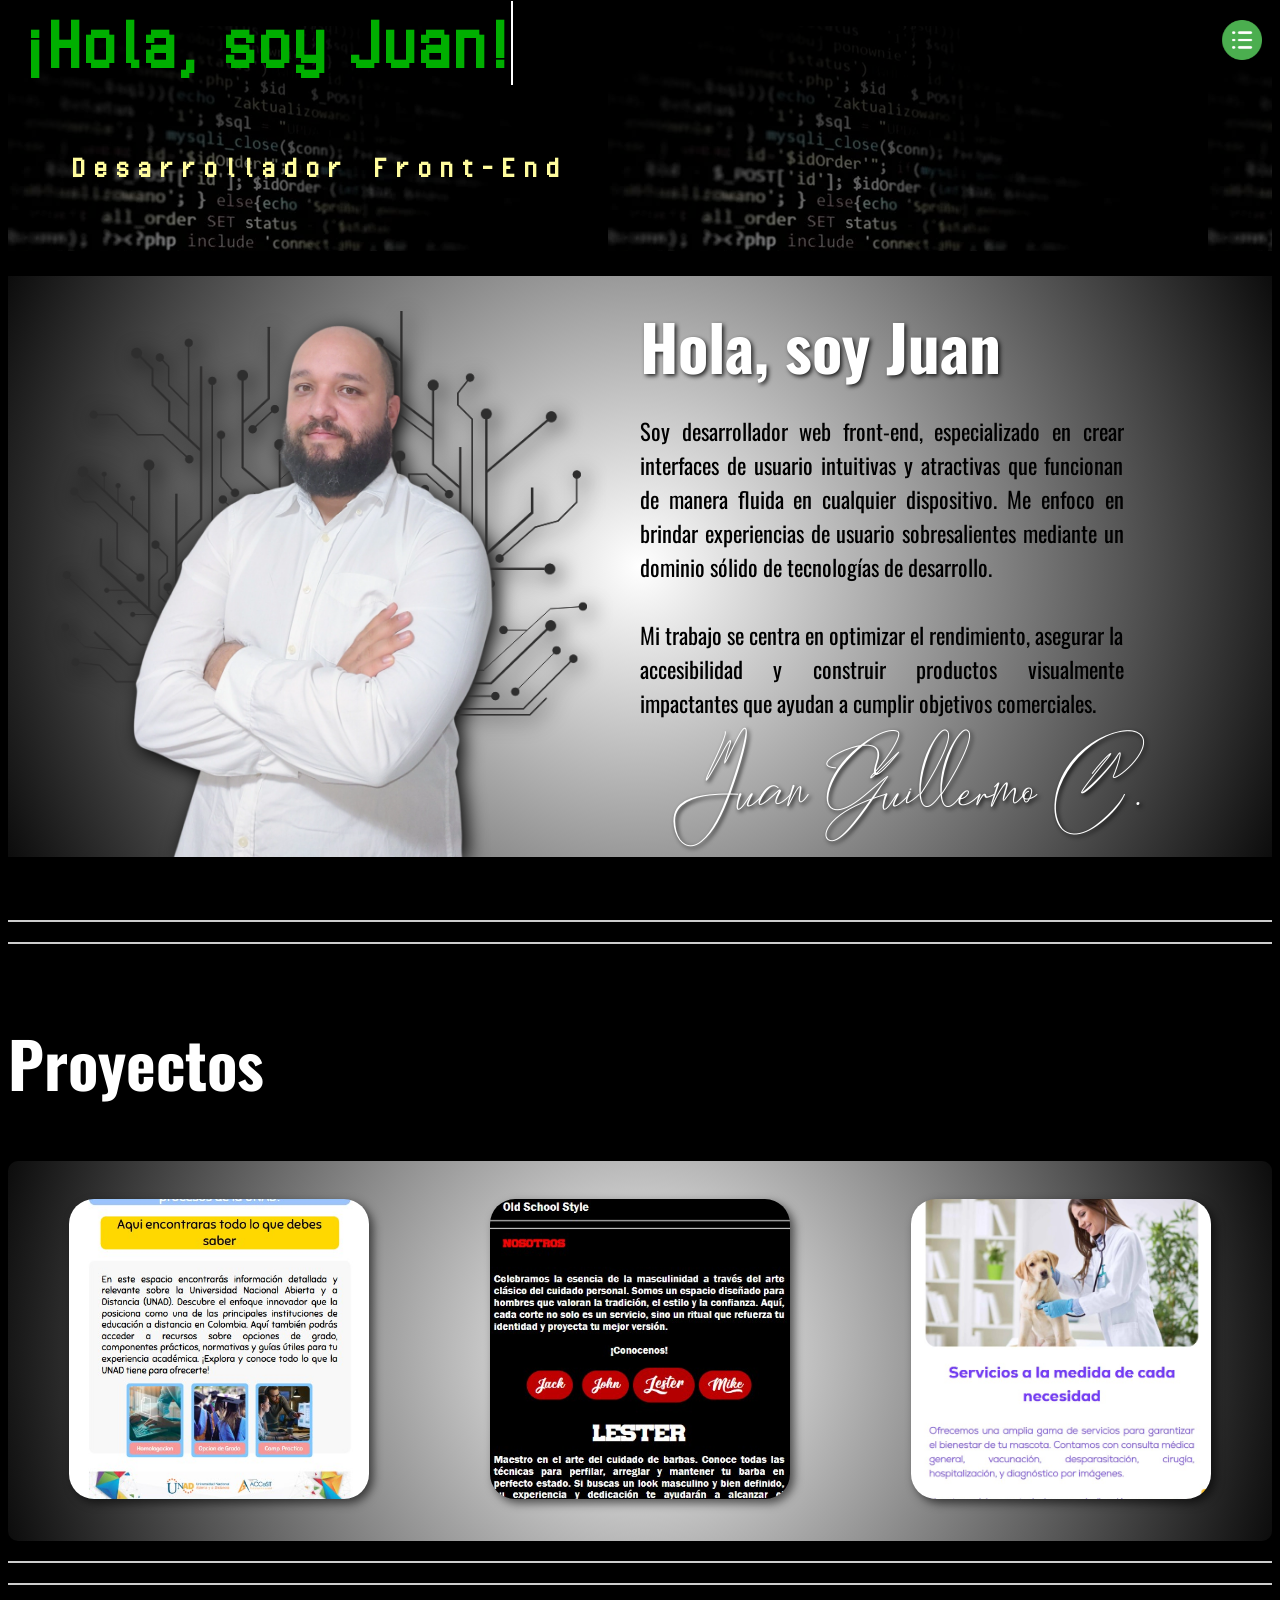
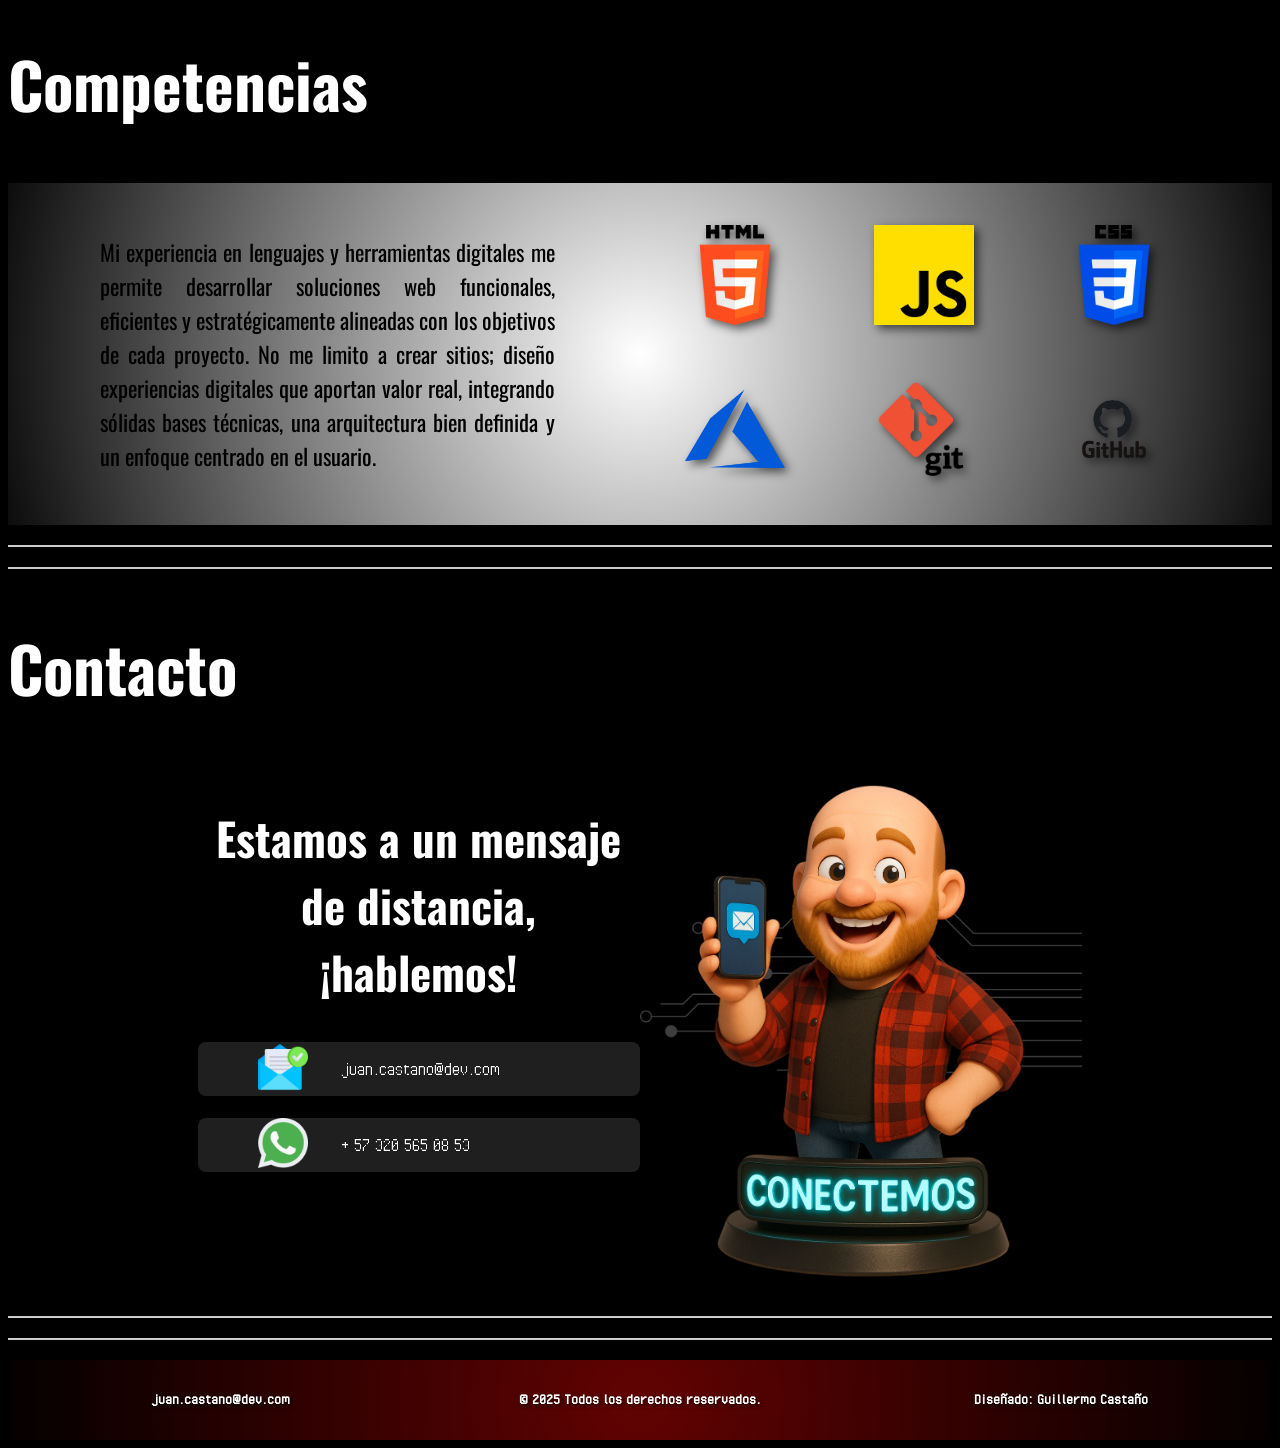
==== commit d65a8835: "queries  max-width=760px" ====
--- a/index.html
+++ b/index.html
@@ -2,26 +2,27 @@
 <html lang="en">
 
 <head>
+    <title>Juan Guillermo Desarrollador Web</title>
     <meta charset="UTF-8">
-    <meta name="description" content="Portafolio de desarrollo web con diseño optimizado, velocidad, usabilidad y enfoque en negocios. Soluciones digitales que generan resultados reales.">
+    <meta name="description"
+        content="Portafolio de desarrollo web con diseño optimizado, velocidad, usabilidad y enfoque en negocios. Soluciones digitales que generan resultados reales.">
     <meta name="viewport" content="width=device-width, initial-scale=1.0">
-    <title>Juan Guillermo Desarrollador Web</title>
     <link rel="stylesheet" href="estilos/style.css">
     <link rel="stylesheet" href="estilos/responsive.css">
 
-    
+
 </head>
 
 <body>
-    
+
 
     <section class="seccion-boton-flotante">
         <div class="menu-container" id="menu-container" onclick="mostrarOpciones()">
-            <button class="menu-button" >
+            <button class="menu-button">
                 <div class="icono-boton"></div>
                 <div class="titulo-boton">Menu</div>
             </button>
-    
+
             <div id="opciones" class="opciones">
                 <div class="opcion" onclick="movimiento('titulo2')">Inicio</div>
                 <div class="opcion" onclick="movimiento('contenedor-proyectos')">Proyectos</div>
@@ -29,36 +30,37 @@
                 <div class="opcion" onclick="movimiento('contenedor-iconos')">Habilidades</div>
                 <div class="opcion" onclick="movimiento('figura-accion')">Contacto</div>
             </div>
-          </div>
-    </section>
-     
-    
+        </div>
+    </section>
+
     <section class="seccion-banner">
         <div class="contenedor-banner">
             <div class="contenedor-dynamic">
                 <div class="text" id="dynamicText"></div>
             </div>
             <div class="cargo">D e s a r r o l l a d o r&nbsp;&nbsp;&nbsp;&nbsp;F r o n t - E n d</div>
-            
-        </div>
-    </section>
-    
+
+        </div>
+    </section>
+
     <section class="seccion2">
         <div class="contenedor__central">
             <img class="persona" src="assets/persona.webp" alt="">
 
             <div class="contenedor-texto">
-                
+
                 <div class="titulo2" id="titulo2">Hola, soy Juan</div>
                 <p class="texto">
-                    Soy desarrollador web front-end, especializado en crear interfaces de usuario intuitivas y atractivas que funcionan de
-                    manera fluida en cualquier dispositivo. Me enfoco en brindar experiencias de usuario sobresalientes mediante un dominio
-                    sólido de tecnologías de desarrollo. 
+                    Soy desarrollador web front-end, especializado en crear interfaces de usuario intuitivas y
+                    atractivas que funcionan de
+                    manera fluida en cualquier dispositivo. Me enfoco en brindar experiencias de usuario sobresalientes
+                    mediante un dominio
+                    sólido de tecnologías de desarrollo.
                     <br><br>
-                    Mi trabajo se centra en optimizar el rendimiento, asegurar la accesibilidad 
+                    Mi trabajo se centra en optimizar el rendimiento, asegurar la accesibilidad
                     y construir productos visualmente impactantes que ayudan a cumplir objetivos comerciales.
                 </p>
-        
+
                 <div class="firma">
                     Juan Guillermo C.
                 </div>
@@ -66,6 +68,7 @@
         </div>
 
         <hr id="linea-horizontal">
+        <hr id="linea-horizontal">
     </section>
 
     <section class="seccion3">
@@ -73,104 +76,108 @@
 
             <div class="contenedor-derecha">
                 <h1 class="titulo" id="titulo3">Proyectos</h1>
-    
+
                 <div class="contenedor-proyectos" id="contenedor-proyectos">
                     <div class="icono-proy">
-                        
+
                         <a href="https://juancho0390.github.io/ServiciosUNAD/paginas/temario.html">
                             <img class="img-proy" src="assets/captura-UNAD.jpg" alt="">
                         </a>
-                        
-                    </div>
-            
+
+                    </div>
+
                     <div class="icono-proy">
-                        
+
                         <a href="https://juancho0390.github.io/Barber-Shop/">
                             <img class="img-proy" src="assets/DeerBarber.jpg" alt="">
                         </a>
-                        
-                    </div>
-    
+
+                    </div>
+
                     <div class="icono-proy">
-                        
+
                         <a href="https://juancho0390.github.io/Patitas_Felices/">
                             <img class="img-proy" src="assets/captura-Patitas Felices.jpg" alt="">
                         </a>
-                        
-                    </div>
-                    
-                </div>
-    
-            </div>
-    
-            <hr id="linea-horizontal">
-        </div>
+
+                    </div>
+                </div>
+            </div>
+        </div>
+        <hr id="linea-horizontal">
+        <hr id="linea-horizontal">
     </section>
 
     <section class="seccion4">
         <h1 class="titulo">Competencias</h1>
-    <div class="contenedor-competencias">
-        
-
-        <div class="sub-competencias">
-            <p class="texto" id="texto">
-                Mi experiencia en lenguajes y herramientas digitales 
-                me permite desarrollar soluciones web funcionales, eficientes 
-                y estratégicamente alineadas con los objetivos de cada proyecto. 
-                No me limito a crear sitios; diseño experiencias digitales que 
-                aportan valor real, integrando sólidas bases técnicas, una arquitectura 
-                bien definida y un enfoque centrado en el usuario.
-            </p>
-
-            <div class="contenedor-iconos" id="contenedor-iconos">
-                <div class="icono"><img class="img-icon" src="assets/icons/html5.png" alt=""></div>
-                <div class="icono"><img class="img-icon" src="assets/icons/js.png" alt=""></div>
-                <div class="icono"><img class="img-icon" src="assets/icons/css.png" alt=""></div>
-                <div class="icono"><img class="img-icon" src="assets/icons/azure.png" alt=""></div>
-                <div class="icono"><img class="img-icon" src="assets/icons/git.png" alt=""></div>
-                <div class="icono"><img class="img-icon" src="assets/icons/github.png" alt=""></div>
-            </div>
-            
-        </div>
-
-
-
-        
-
-    </div>
-
-    <hr id="linea-horizontal">
+        <div class="contenedor-competencias">
+
+
+            <div class="sub-competencias">
+                <p class="texto" id="texto">
+                    Mi experiencia en lenguajes y herramientas digitales
+                    me permite desarrollar soluciones web funcionales, eficientes
+                    y estratégicamente alineadas con los objetivos de cada proyecto.
+                    No me limito a crear sitios; diseño experiencias digitales que
+                    aportan valor real, integrando sólidas bases técnicas, una arquitectura
+                    bien definida y un enfoque centrado en el usuario.
+                </p>
+
+                <div class="contenedor-iconos" id="contenedor-iconos">
+                    <div class="icono"><img class="img-icon" src="assets/icons/html5.png" alt=""></div>
+                    <div class="icono"><img class="img-icon" src="assets/icons/js.png" alt=""></div>
+                    <div class="icono"><img class="img-icon" src="assets/icons/css.png" alt=""></div>
+                    <div class="icono"><img class="img-icon" src="assets/icons/azure.png" alt=""></div>
+                    <div class="icono"><img class="img-icon" src="assets/icons/git.png" alt=""></div>
+                    <div class="icono"><img class="img-icon" src="assets/icons/github.png" alt=""></div>
+                </div>
+
+            </div>
+
+
+
+
+
+        </div>
+
+        <hr id="linea-horizontal">
+        <hr id="linea-horizontal">
 
     </section>
 
     <section class="seccion5">
         <h1 class="titulo">Contacto</h1>
-    <div class="contenedor-contacto">
-        <div class="formulario">
-            <h2>Estamos a un mensaje de distancia, ¡hablemos!</h2>
-            <div class="sub-formulario">
-                <div class="item">
-                    <div class="info-icon">
-                        <img class="icon" src="assets/icons/correo-electronico.png" alt="">
-                    </div>
-                    <div class="info" onclick="location.href='mailto:correo@ejemplo.com?subject=Estoy%20interesado&body=Hola,%20me%20gustaría%20saber%20más.'">juan.castano@dev.com</div>
-                </div>
-
-                <div class="item"><div class="info-icon">
-                    <img class="icon" src="assets/icons/whatsapp.png" alt="">
-                </div>
-                <div class="info">
-                    <a style="text-decoration: none; color: white;" onclick="abrirWhatsapp()">+ 57 320 565 08 53</a>
-                </div>
-            </div>
-
-            </div>
-        </div>
-        <div class="figura-accion" id="figura-accion">
-            <img class="figura" src="assets/action.png" alt="">
-        </div>
-    </div>
-    <hr id="linea-horizontal">
+        <div class="contenedor-contacto">
+            <div class="formulario">
+                <h2>Estamos a un mensaje de distancia, ¡hablemos!</h2>
+                <div class="sub-formulario">
+                    <div class="item">
+                        <div class="info-icon">
+                            <img class="icon" src="assets/icons/correo-electronico.png" alt="">
+                        </div>
+                        <div class="info"
+                            onclick="location.href='mailto:correo@ejemplo.com?subject=Estoy%20interesado&body=Hola,%20me%20gustaría%20saber%20más.'">
+                            juan.castano@dev.com</div>
+                    </div>
+
+                    <div class="item">
+                        <div class="info-icon">
+                            <img class="icon" src="assets/icons/whatsapp.png" alt="">
+                        </div>
+                        <div class="info">
+                            <a style="text-decoration: none; color: white;" onclick="abrirWhatsapp()">+ 57 320 565 08
+                                53</a>
+                        </div>
+                    </div>
+
+                </div>
+            </div>
+            <div class="figura-accion" id="figura-accion">
+                <img class="figura" src="assets/action.png" alt="">
+            </div>
+        </div>
+        <hr id="linea-horizontal">
+        <hr id="linea-horizontal">
     </section>
 
     <section class="seccion6">
@@ -178,14 +185,16 @@
             <div class="footer-izq">
                 <img class="send-icon" src="" alt=""> juan.castano@dev.com
             </div>
-            <div>© 2025  Todos los derechos reservados.</div>
-            <div><a style="text-decoration: none; color: white;" href="https://juancho0390.github.io/Juan-Guillermo-web-design/">Diseñado: Guillermo Castaño</a>
-            </div>
-            
+            <div>© 2025 Todos los derechos reservados.</div>
+            <div><a style="text-decoration: none; color: white;"
+                    href="https://juancho0390.github.io/Juan-Guillermo-web-design/">Diseñado: Guillermo Castaño</a>
+            </div>
+
         </footer>
     </section>
-    
+
 </body>
 
 <script src="js/script.js"></script>
+
 </html>
--- a/estilos/style.css
+++ b/estilos/style.css
@@ -11,15 +11,6 @@
     -ms-text-size-adjust: 100%;
     -moz-osx-font-smoothing: grayscale;
     -webkit-font-smoothing: antialiased;
-  }
-  
-
-
- 
-  
-  @keyframes moveParticles {
-    from { background-position: 0 0; }
-    to { background-position: 50px 50px; }
   }
 
 
@@ -329,7 +320,7 @@
     grid-template-columns: 1fr 1fr 1fr;
     place-items: center;
     font-size: 1.8vh;
-    font-family:'Lucida Sans', 'Lucida Sans Regular', 'Lucida Grande', 'Lucida Sans Unicode', Geneva, Verdana, sans-serif;
+    font-family: dev, 'Gill Sans', 'Gill Sans MT', Calibri, 'Trebuchet MS', sans-serif;
     font-weight: bold;
     text-align: center;
 }
--- a/estilos/responsive.css
+++ b/estilos/responsive.css
@@ -1,4 +1,4 @@
-@media (max-width: 480px) {
+@media (max-width: 768px) {
 
     .seccion-boton-flotante {
         display: none;
@@ -7,12 +7,6 @@
     body {
         padding: 5% 0 0 0;
     }
-
-    .seccion3, .seccion4, .seccion5, .seccion6 {
-        display: none;
-    }
-
-    
 
     .contenedor-banner {
         max-height: 100px;
@@ -25,7 +19,8 @@
 
     .cargo {
         align-content: center;
-        max-height: 4vh;
+        max-height: 5vh;
+        font-size: 2.2vh;
     }
 
     .contenedor__central {
@@ -35,12 +30,13 @@
 
     .persona {
         border-radius: 50%;
-        max-width: 25vh;
+        max-width: 22vh;
     }
 
     .contenedor-texto {
         margin: 0;
         text-align: center;
+        margin-bottom: 3%;
     }
 
     .texto {
@@ -53,5 +49,46 @@
         font-size: 6vh;
     }
 
+    .contenedor-proyectos {
+        display: grid;
+        grid-template-columns: 1fr;
+        gap: 2%;
+        padding-bottom: 50px;
+    }
+
+    .sub-competencias {
+        display: grid;
+        grid-template-columns: 1fr;
+    }
+
+    .contenedor-contacto {
+        display: grid;
+        grid-template-columns: 1fr;
+    }
+
+    .figura-accion {
+        display: none;
+    }
+
+    h2 {
+        font-size: 3vh;
+    }
+
+    .titulo {
+        font-size: 4vh;
+    }
+
+    .info {
+        font-size: 2.3vh;
+    }
+
+    .footer {
+        display: grid;
+        grid-template-columns: 1fr;
+        font-size: 1.8vh;
+        margin-top: 10%;
+    }
+
     
+
 }
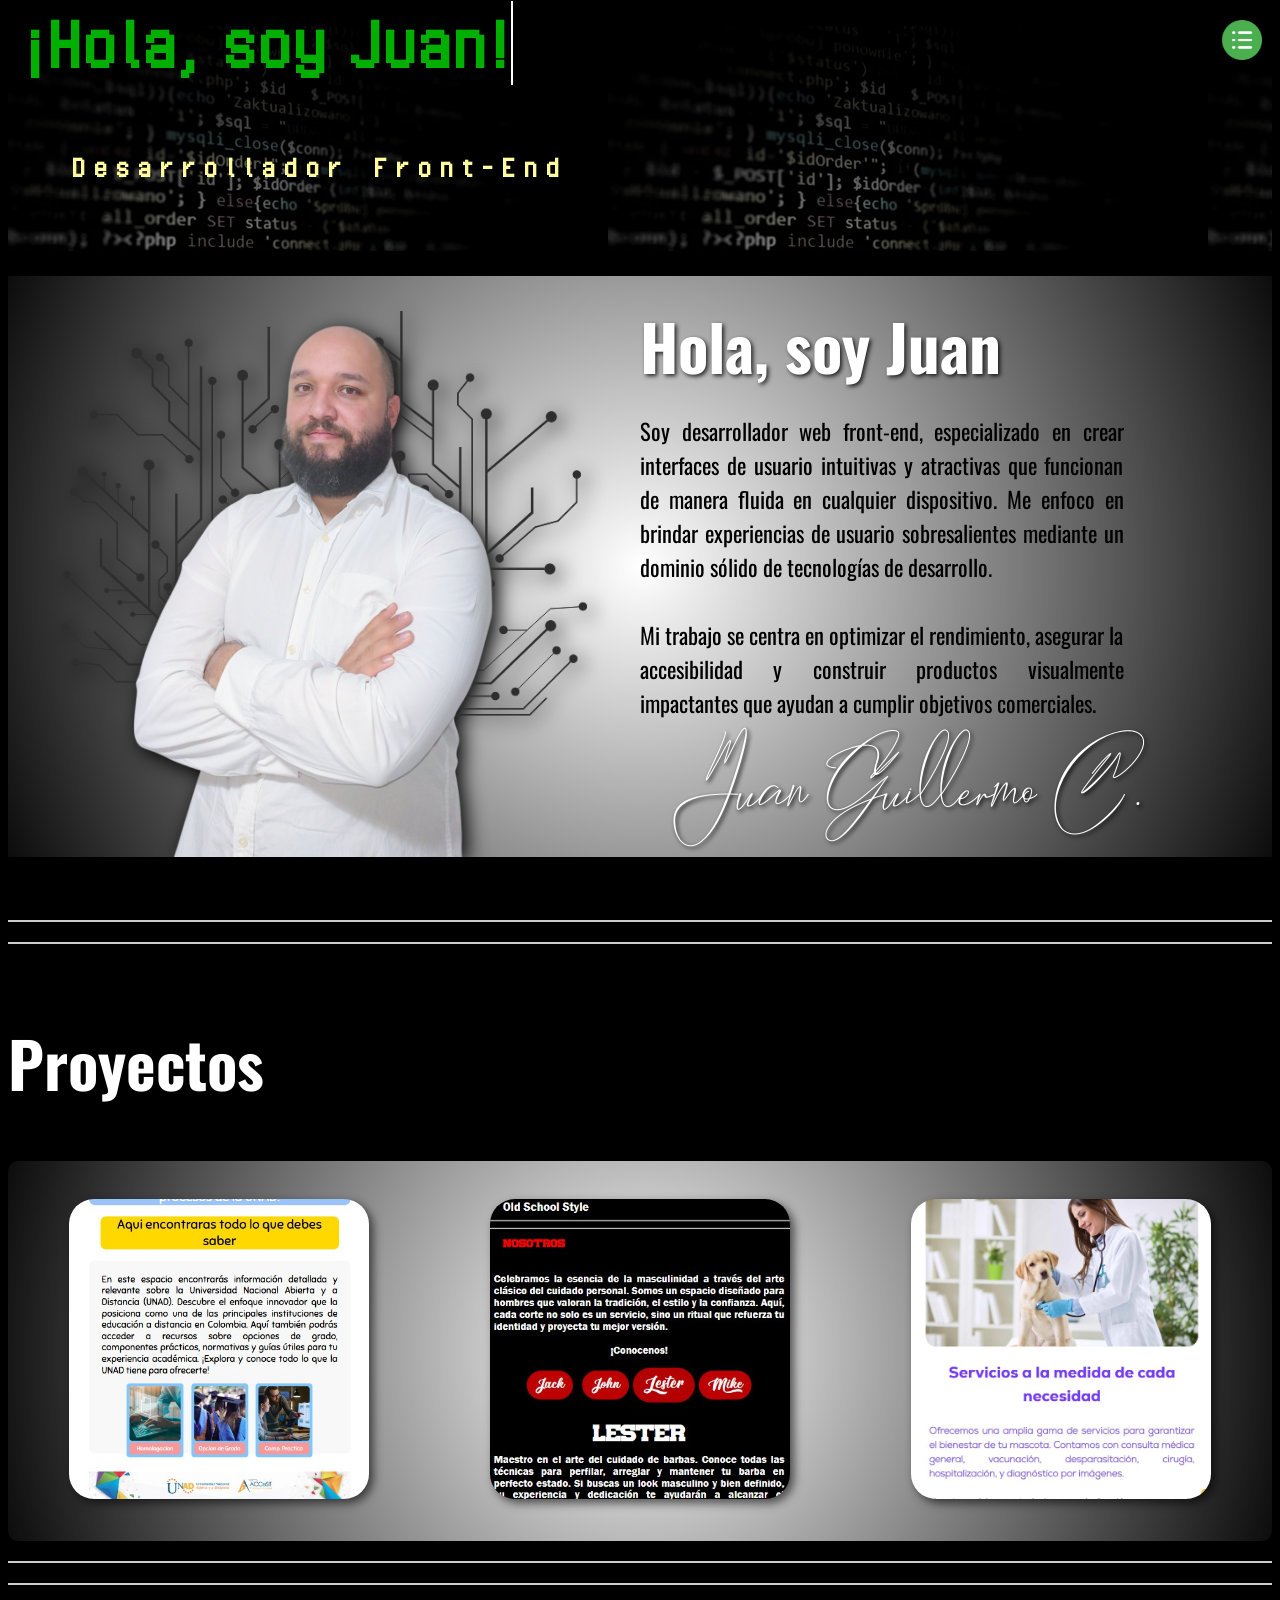
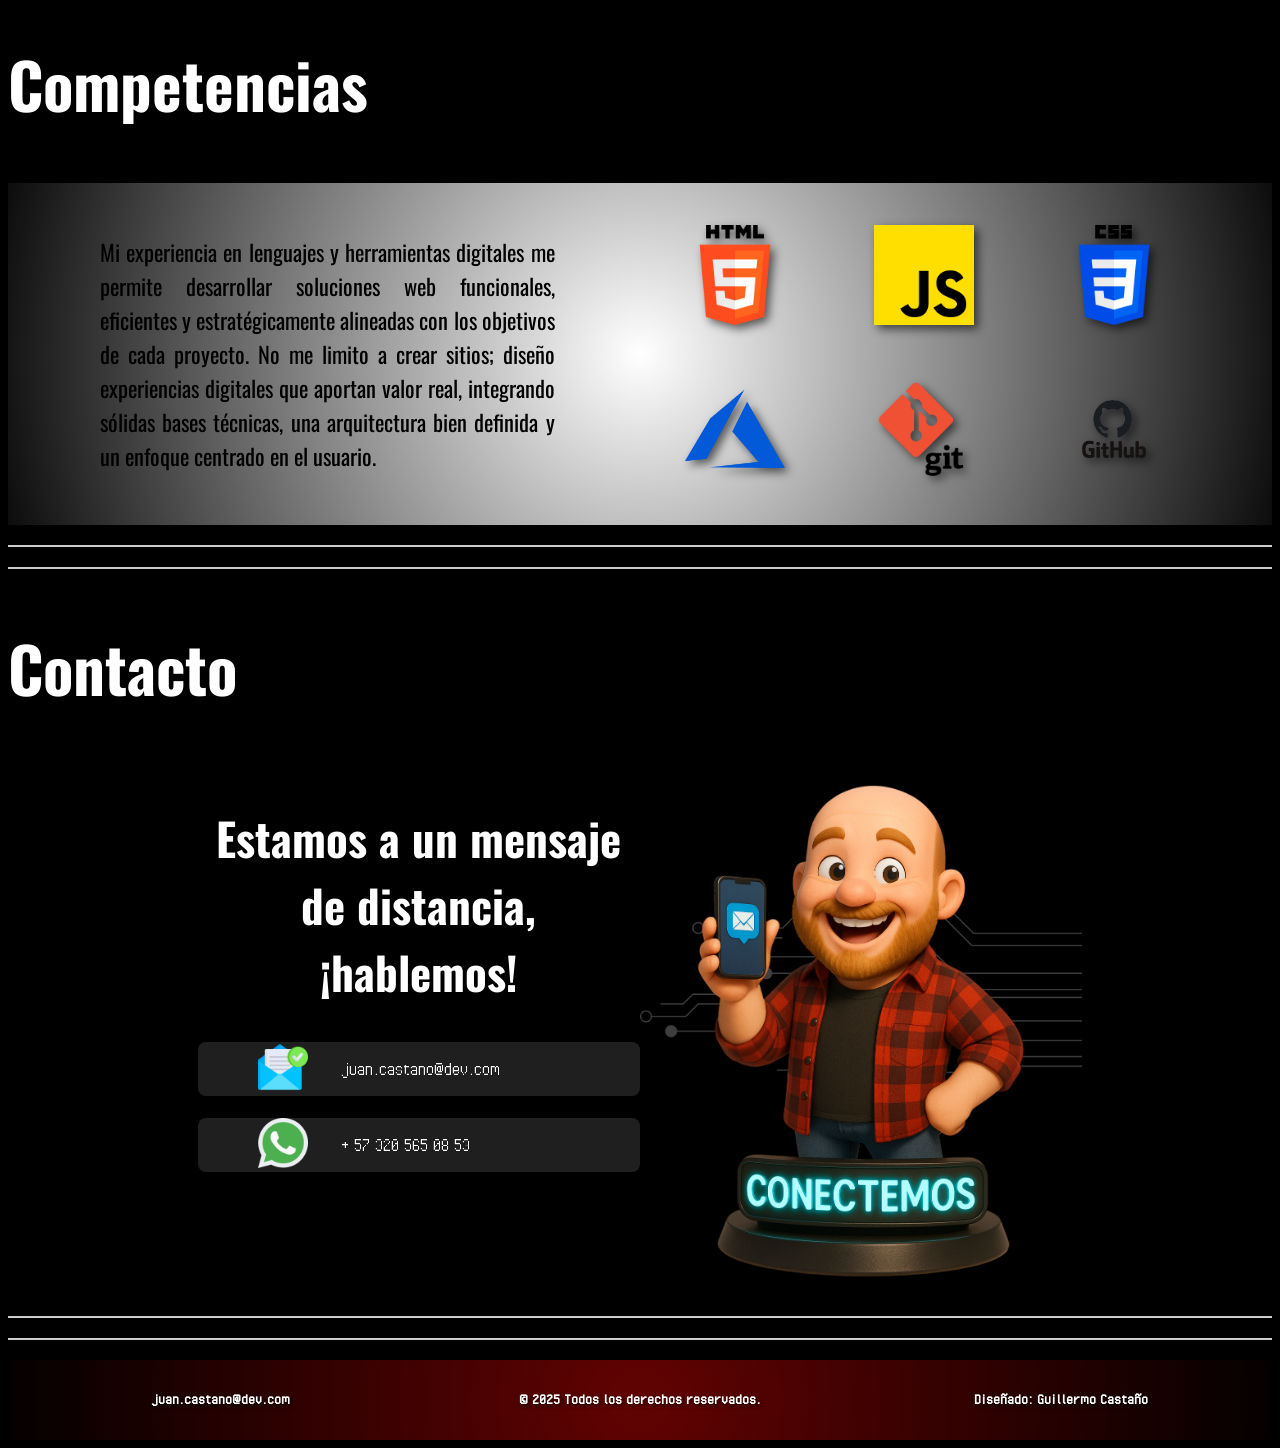
==== commit 98592d7e: "Update index.html" ====
--- a/index.html
+++ b/index.html
@@ -45,7 +45,7 @@
 
     <section class="seccion2">
         <div class="contenedor__central">
-            <img class="persona" src="assets/persona.webp" alt="">
+            <img class="persona" src="assets/persona.png" alt="">
 
             <div class="contenedor-texto">
 
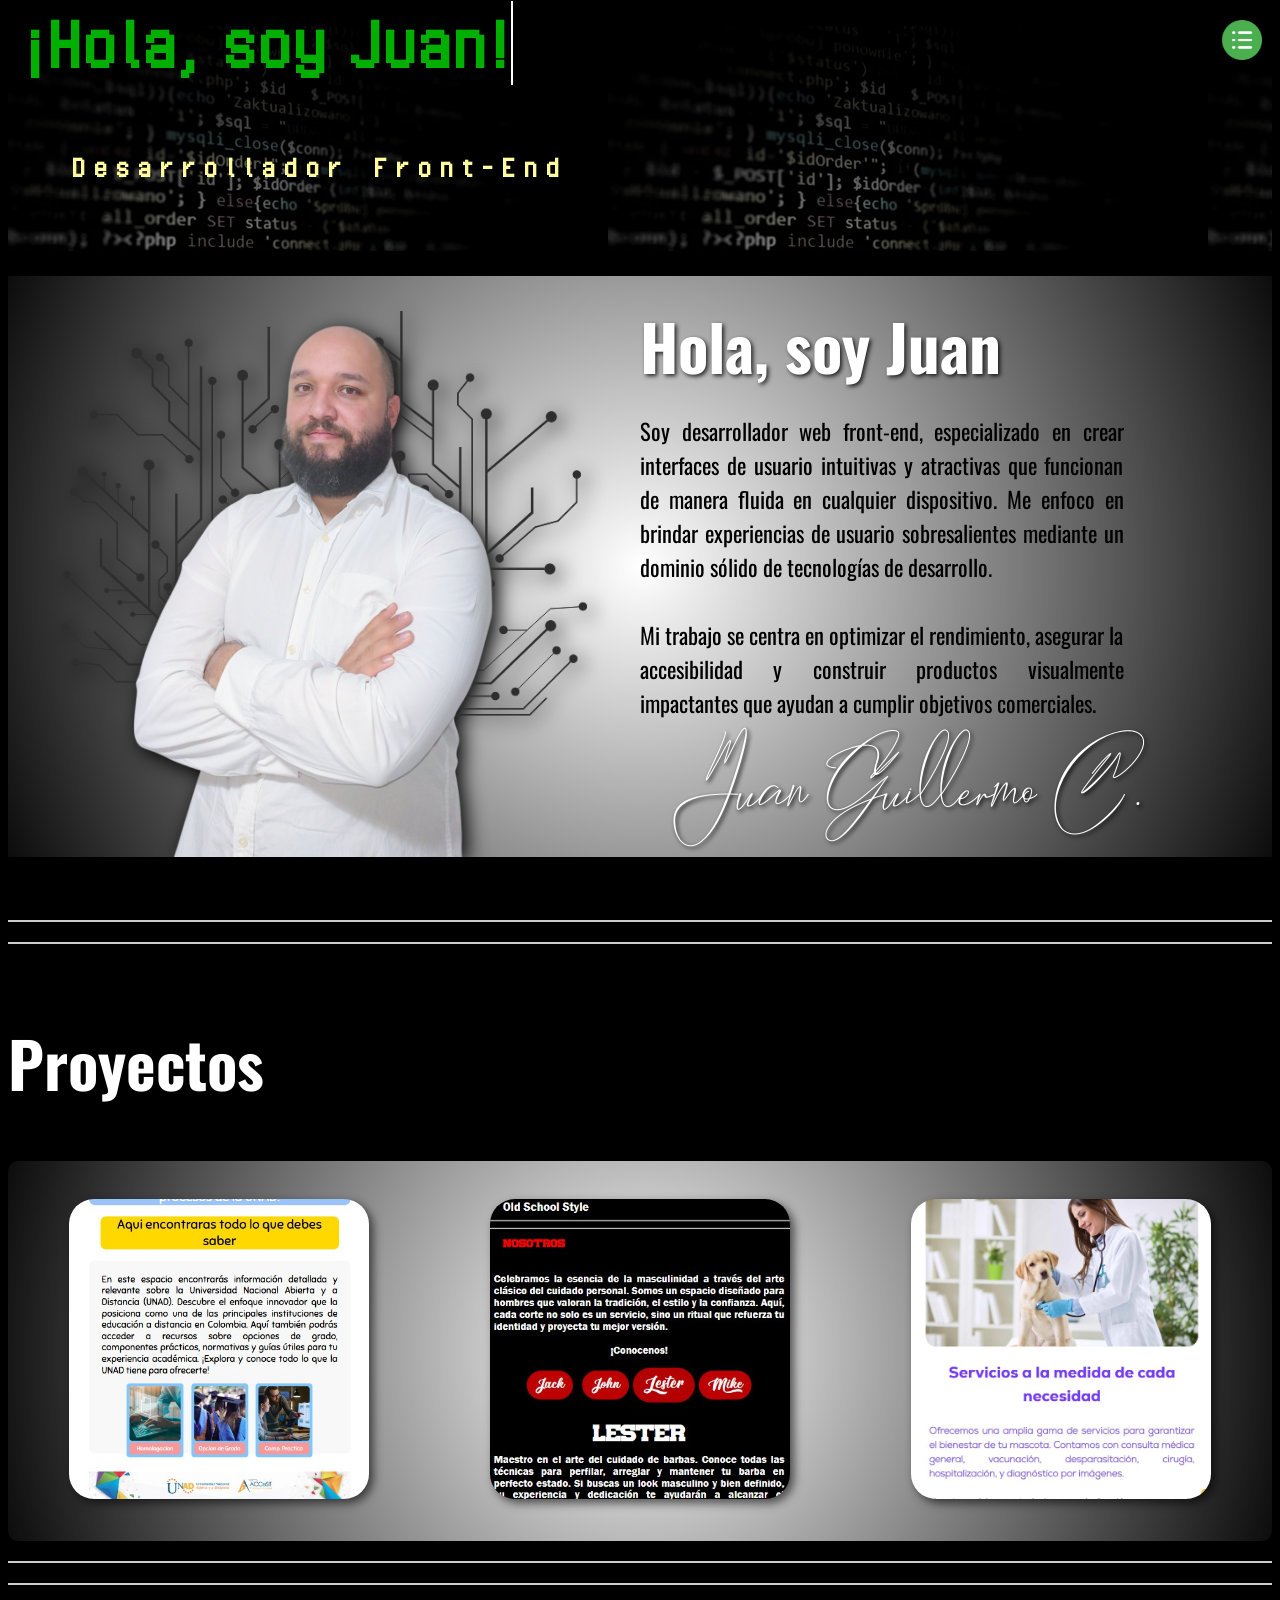
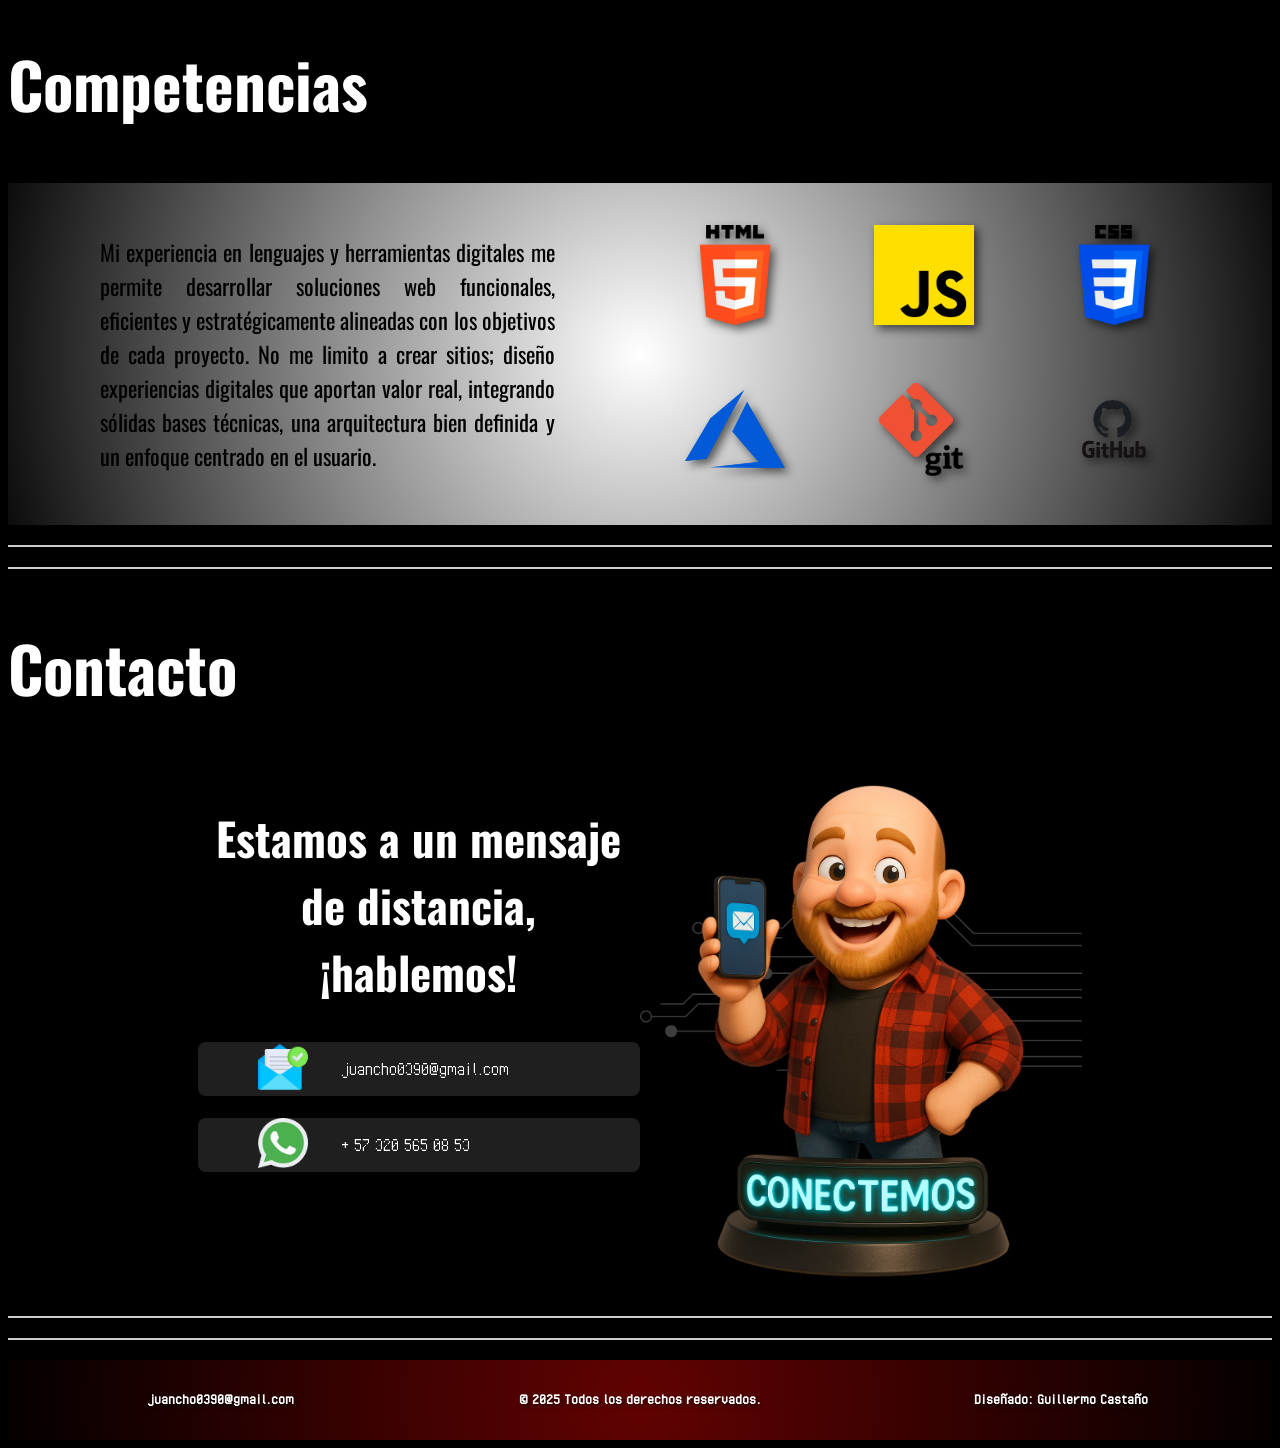
==== commit d7926e11: "Update index.html update mail in index" ====
--- a/index.html
+++ b/index.html
@@ -157,7 +157,7 @@
                         </div>
                         <div class="info"
                             onclick="location.href='mailto:correo@ejemplo.com?subject=Estoy%20interesado&body=Hola,%20me%20gustaría%20saber%20más.'">
-                            juan.castano@dev.com</div>
+                            juancho0390@gmail.com</div>
                     </div>
 
                     <div class="item">
@@ -183,7 +183,7 @@
     <section class="seccion6">
         <footer class="footer">
             <div class="footer-izq">
-                <img class="send-icon" src="" alt=""> juan.castano@dev.com
+                <img class="send-icon" src="" alt=""> juancho0390@gmail.com
             </div>
             <div>© 2025 Todos los derechos reservados.</div>
             <div><a style="text-decoration: none; color: white;"
